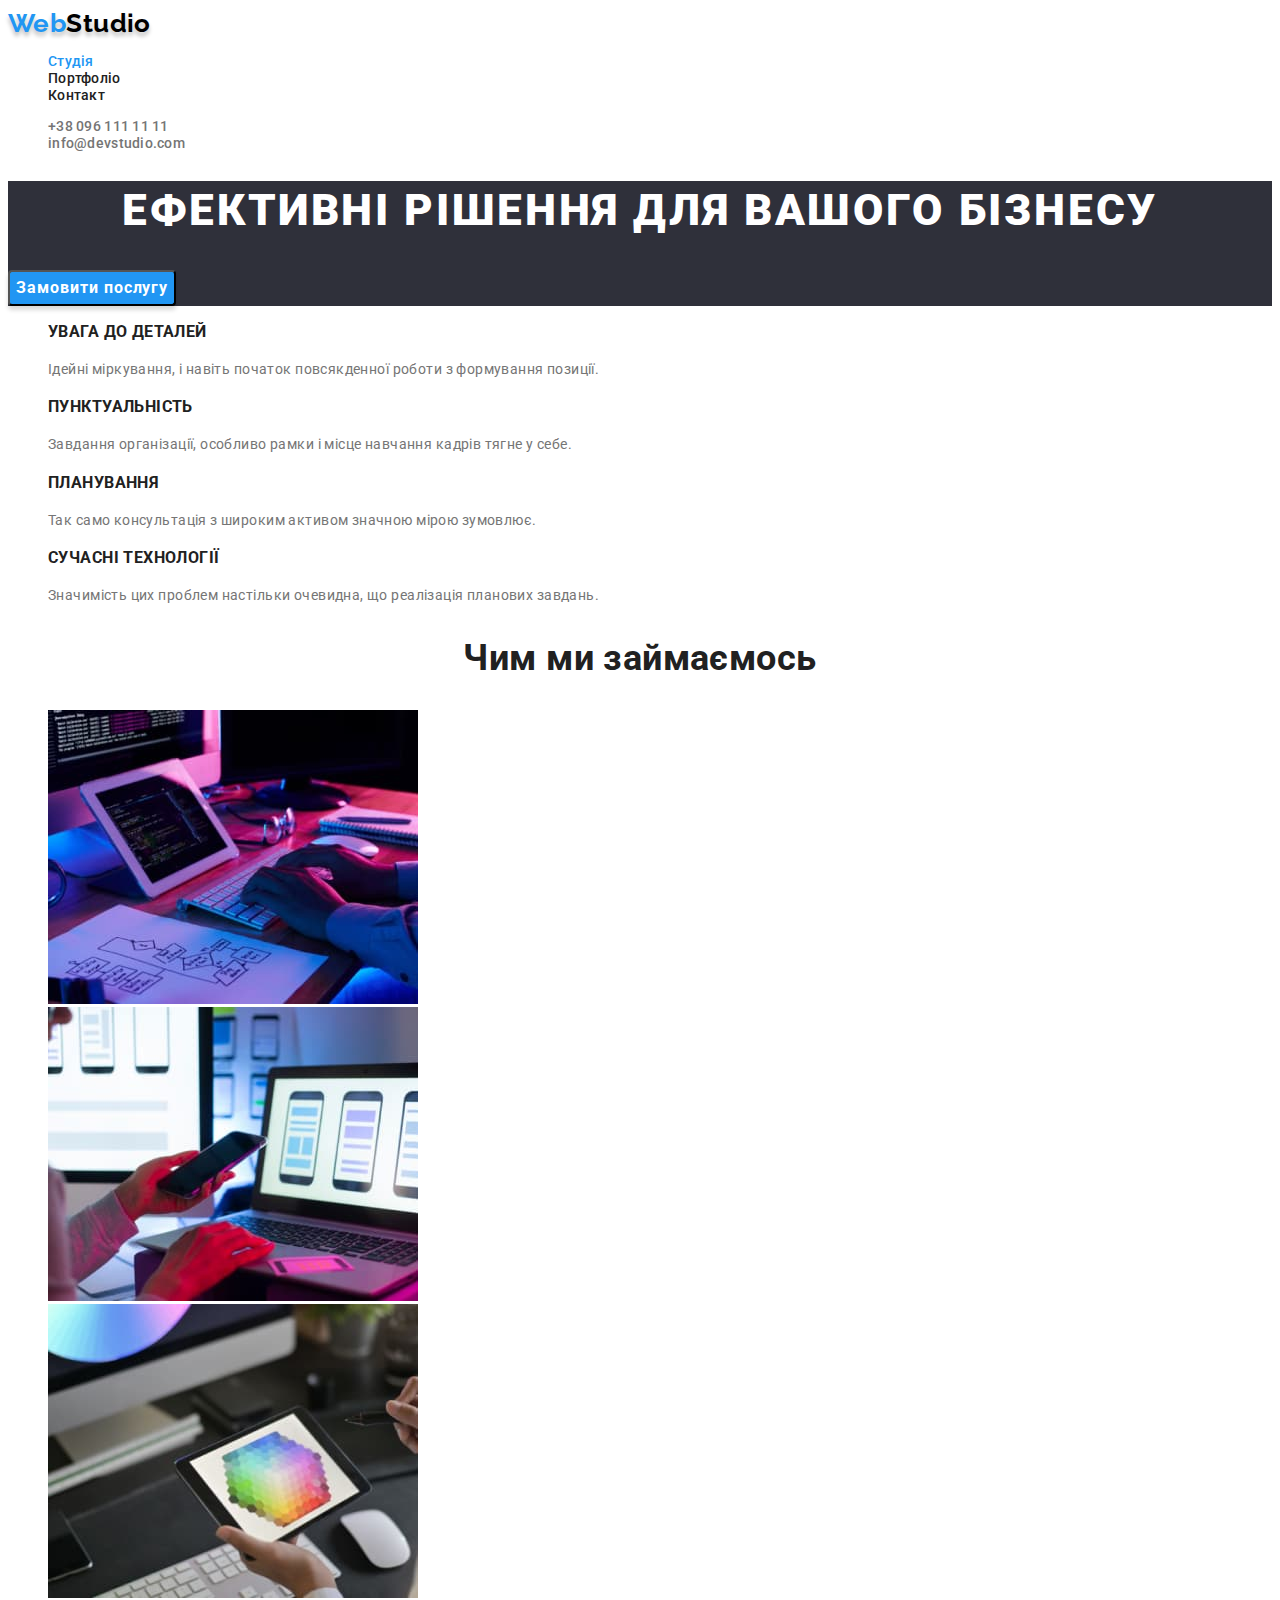
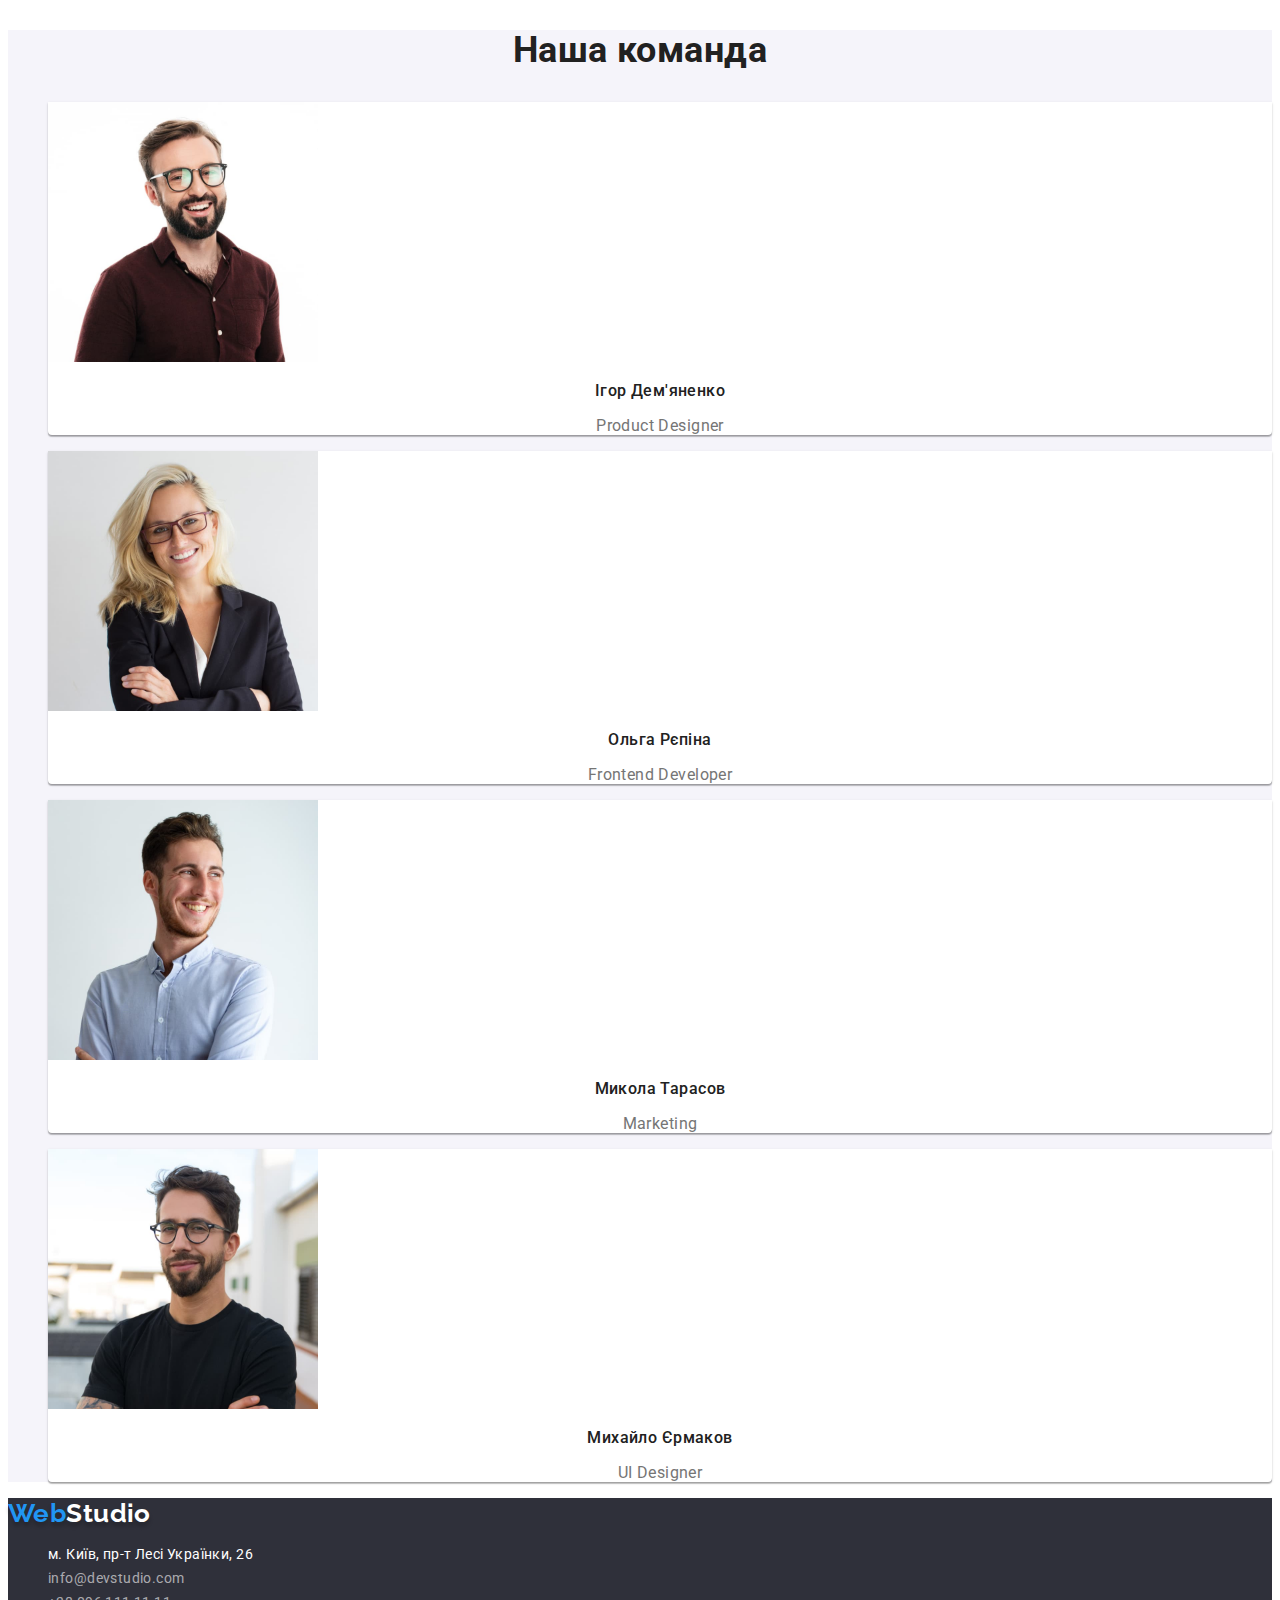
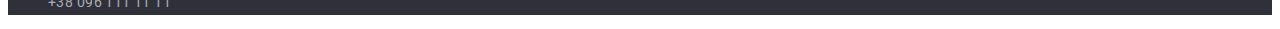
==== index.html @ 5cf69ede "1" ====
<!DOCTYPE html>
<html lang="uk">
<head>
    <meta charset="UTF-8">
    <meta http-equiv="X-UA-Compatible" content="IE=edge">
    <meta name="viewport" content="width=device-width, initial-scale=1.0">
    <title>Web Studio</title>
    <link rel="stylesheet" href="styles/styles.css">
    <link rel="preconnect" href="https://fonts.googleapis.com">
    <link rel="preconnect" href="https://fonts.gstatic.com" crossorigin>
    <link href="https://fonts.googleapis.com/css2?family=Raleway:wght@700&family=Roboto:wght@400;500;700;900&display=swap" rel="stylesheet">
</head>
<body>
    <!--ШАПКА-->
    <header class="page-header">
        <a class="logo link" href="./index.html">Web<span class="logo-black">Studio</span></a>
    <nav class="page-nav">
        <ul class="menu list ">
            <li class="menu-item"><a class="menu-link link active" href="./index.html">Студія</a></li>
            <li class="menu-item"><a class="menu-link link" href="./portfolio.html">Портфоліо</a></li>
            <li class="menu-item"><a class="menu-link link" href="#">Контакт</a></li>
        </ul>
    </nav>
    <ul class="list"> 
        <li><a class="contact-phonenumber link" href="tel:+380961111111">+38 096 111 11 11</a></li>
        <li><a class="contact-email link" href="mailto:info@devstudio.com">info@devstudio.com</a></li>
    </ul>
    </header>
    <main>
        <section class="business-solutions">
            <h1 class="business-text">Ефективні рішення для вашого бізнесу</h1>
            <button class="button-text" type= "button">Замовити послугу</button>
        </section>
        <!--ОСОБЛИВОСТІ І ПЕРЕВАГИ-->
        <section>
            <h2 class="visually-hidden">Наші особливості</h2>
                <ul class="list">
                    <li><h3 class="features-title">Увага до деталей</h3>
                    <p class=features-text> Ідейні міркування, і навіть початок повсякденної роботи з формування позиції.</p>
                    </li>
                    <li><h3 class="features-title">Пунктуальність</h3> 
                    <p class=features-text> Завдання організації, особливо рамки і місце навчання кадрів тягне у себе.</p>
                    </li>
                    <li><h3 class="features-title">Планування</h3>
                    <p class=features-text> Так само консультація з широким активом значною мірою зумовлює.</p>
                    </li>
                    <li><h3 class="features-title">Сучасні технології</h3>
                    <p class=features-text> Значимість цих проблем настільки очевидна, що реалізація планових завдань.</p>
                    </li>
                </ul>
        </section>
        <!--Опис діяльності-->
        <section>
            <h2 class="work-title">Чим ми займаємось</h2>
            <ul class="list">
                <li>
                    <img src="./images/box1.jpg" alt="Код на планшеті" width = "370" height = "294" />
                </li>
                <li>
                    <img src="./images/box2.jpg" alt="Телефон" width = "370" height = "294" />
                </li>
                <li>
                    <img src="./images/box3.jpg" alt="Колір" width = "370" height = "294" />
                </li>                
            </ul>

        </section>
        <!--Опис команди-->
        <section class="team">
            <h2 class="team-title">Наша команда</h2>
            <ul class="list">
                <li class="card-back">
                    <img src=" ./images/img-3.jpg" alt="Ігор Дем'яненко" width = "270" height = "260" />
                    <h3 class="worker-name">Ігор Дем'яненко</h3>
                    <p class="work-position">Product Designer</p>
                </li>
            </ul>
            <ul class="list">
                <li class="card-back">
                    <img src="./images/img-2.jpg" alt="Ольга Рєпіна" width = "270" height = "260" />
                    <h3 class="worker-name">Ольга Рєпіна</h3>
                    <p class="work-position">Frontend Developer</p>
                </li>
            </ul>
            <ul class="list">
                <li class="card-back">
                    <img src="./images/img-1.jpg" alt="Микола Тарасов" width = "270" height = "260" />
                    <h3 class="worker-name">Микола Тарасов</h3>
                    <p class="work-position">Marketing</p>
                </li>
            </ul>
            <ul class="list">
                <li class="card-back">
                    <img src="./images/img.jpg" alt="Михайло Єрмаков" width = "270" height = "260" />
                    <h3 class="worker-name">Михайло Єрмаков</h3>
                    <p class="work-position">UI Designer</p>
                </li>
            </ul>
        </section>
    </main>
    <!--Підвал-->
    <footer class="page-footer">
        <a class="logo link" href="./index.html">Web<span class="logo-white">Studio</span></a>
        <address>
            <ul class="list">
                <li><a class="contact-location link" href="https://goo.gl/maps/X6XHpDeNHJ7trvAJ6" target="_blank" rel="noopener noreferrer nofollow">м. Київ, пр-т Лесі Українки, 26</a></li>
                <li><a class="footer-email link" href="mailto:info@devstudio.com">info@devstudio.com</a></li>
                <li><a class="footer-phonenumber link" href="tel:+380961111111">+38 096 111 11 11</a></li>
            </ul>
        </address>
    </footer>
</body>
</html>
---- styles/styles.css ----
:root {
    --blue-text-color:#2196F3;
    --white-text-color:#fff;
    --body-title-color:#212121;
    --black-logotext-color:#000;
    --background-gray-color:#2F303A;
    --body-text-color:#757575;
    --button-hover-color:#188CE8;
    --team-background-color:#F5F4FA;
    --team-background-card-color:#fff;
}

.list {
    list-style: none;
}

.link {
    text-decoration: none;
}

body {
    font-family: 'Roboto', sans-serif;
    color: var(--body-title-color);
    background-color: var(--team-background-card-color);
    font-size: 14px;
    letter-spacing: 0.03em;
}

button {
    cursor: pointer;
    font-family: inherit;
}


/* HEADER */
.logo {
    font-family: 'Raleway';
    font-style: normal;
    font-weight: 700;
    font-size: 26px;
    line-height: 1.19;
    color: var(--blue-text-color);
    text-shadow: 0px 4px 4px rgba(0, 0, 0, 0.25);
}
.logo-black {
    color: var(--black-logotext-color);
}


.menu-link {
    font-weight: 500;
    line-height: 1.14;
    letter-spacing: 0.02em;
    color: var(--body-title-color);
}

.contact-phonenumber,
.contact-email {
    font-style: normal;
    font-weight: 500;
    line-height: 1.14;
    letter-spacing: 0.02em;
    color: var(--body-text-color);
}

.page-header .active,
.page-header  a:hover,
.page-header  a:focus,
.page-footer  a:hover,
.page-footer  a:focus {
    color: var(--blue-text-color);
}

/* BODY */

.business-solutions {
    background-color: var(--background-gray-color);
}

.business-text {
    font-weight: 900;
    font-size: 44px;
    line-height: 1.36;
    text-align: center;
    letter-spacing: 0.06em;
    text-transform: uppercase;
    color: var(--white-text-color);
}

.button-text {
    font-weight: 700;
    font-size: 16px;
    line-height: 1.875;
    display: flex;
    align-items: center;
    text-align: center;
    letter-spacing: 0.06em;
    color: var(--white-text-color);
    background-color: var(--blue-text-color);
    box-shadow: 0px 4px 4px rgba(0, 0, 0, 0.15);
    border-radius: 4px;
}

.button-text:hover {
    background-color:var(--button-hover-color);
}

.features-title {
    font-weight: 700;
    line-height: 1.14;
    text-transform: uppercase;
}
.features-text    {
    font-weight: 400;
    line-height: 1.714;
    color: var(--body-text-color);
}

.work-title,
.team-title {
    font-weight: 700;
    font-size: 36px;
    line-height: 1.16;
    text-align: center;
}

.team {
    background-color: var(--team-background-color);
}

.card-back {
    background-color: var(--team-background-card-color);
    box-shadow: 0px 1px 3px rgba(0, 0, 0, 0.12),
                0px 1px 1px rgba(0, 0, 0, 0.14),
                0px 2px 1px rgba(0, 0, 0, 0.2);
    border-radius: 0px 0px 4px 4px;
}

.worker-name {
    font-weight: 500;
    font-size: 16px;
    line-height: 1.1875;
    text-align: center;
}

.work-position {
    font-weight: 400;
    font-size: 16px;
    line-height: 1.1875;
    text-align: center;
    color: var(--body-text-color);
}

.visually-hidden {
    position: absolute;
    white-space: nowrap;
    width: 1px;
    height: 1px;
    overflow: hidden;
    border: 0;
    padding: 0;
    clip: rect(0 0 0 0);
    clip-path: inset(50%);
    margin: -1px;
  }
/* PORTFOLIO */

.port-button {
    font-weight: 500;
    font-size: 16px;
    line-height: 1.63;
    text-align: center;
    background-color: var(--team-background-color);
    color: var(--body-title-color);
    cursor: pointer;
}

.port-button:active,
.port-button:hover,
.port-button:focus {
    background: var(--blue-text-color);
    box-shadow: 0px 3px 1px rgba(0, 0, 0, 0.1),
                0px 1px 2px rgba(0, 0, 0, 0.08),
                0px 2px 2px rgba(0, 0, 0, 0.12);
    color: var(--white-text-color);
}

.portfolio-title {
    font-weight: 700;
    font-size: 18px;
    line-height: 2;
    letter-spacing: 0.06em;
}

.portfolio-position {
    font-weight: 400;
    font-size: 16px;
    line-height: 1.875;
    color: var(--body-text-color);
}

/* FOOTER */
.page-footer {
    background-color: var(--background-gray-color);
}

.logo-white {
    color: var(--white-text-color);
}

.contact-location {
    font-style: normal;
    font-weight: 400;
    line-height: 1.714;
    color: var(--white-text-color);
}

.footer-email,
.footer-phonenumber {
    font-style: normal;
    font-weight: 400;
    line-height: 1.714;
    color: rgba(255, 255, 255, 0.6);
}
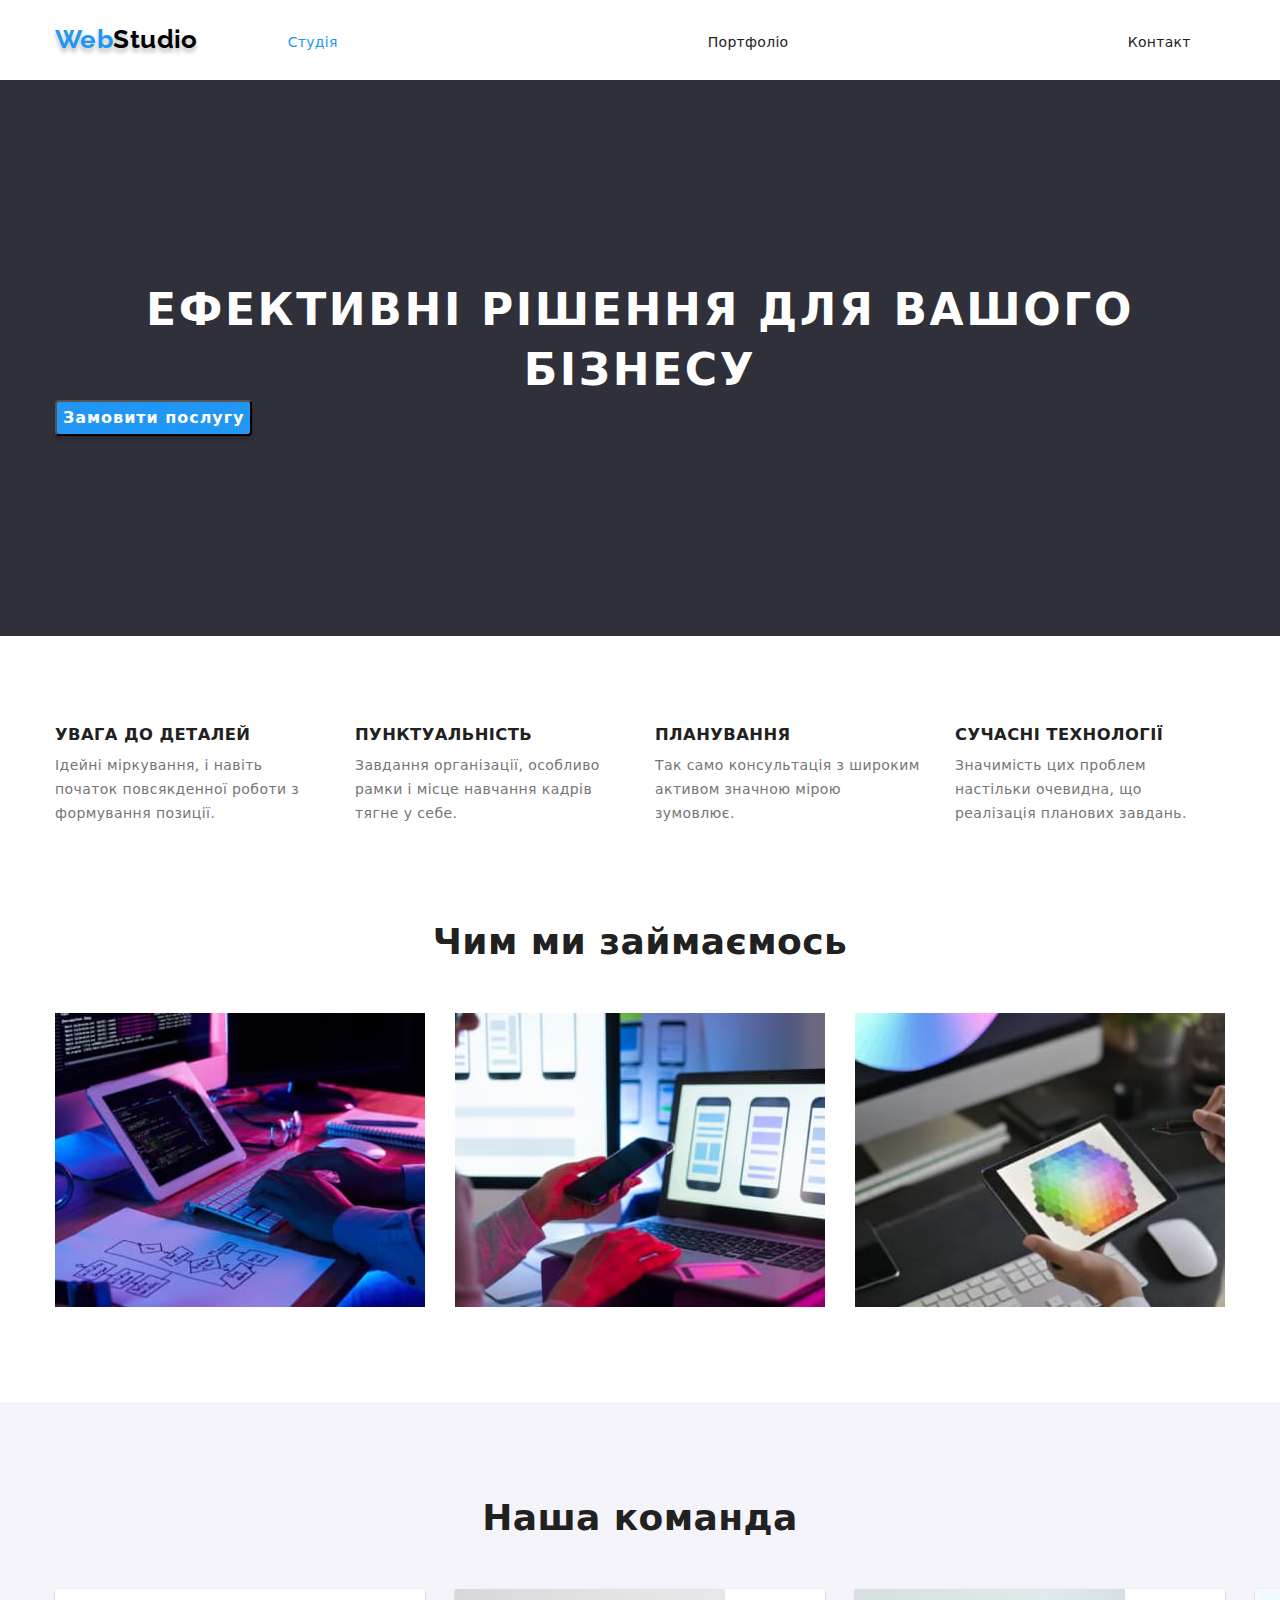
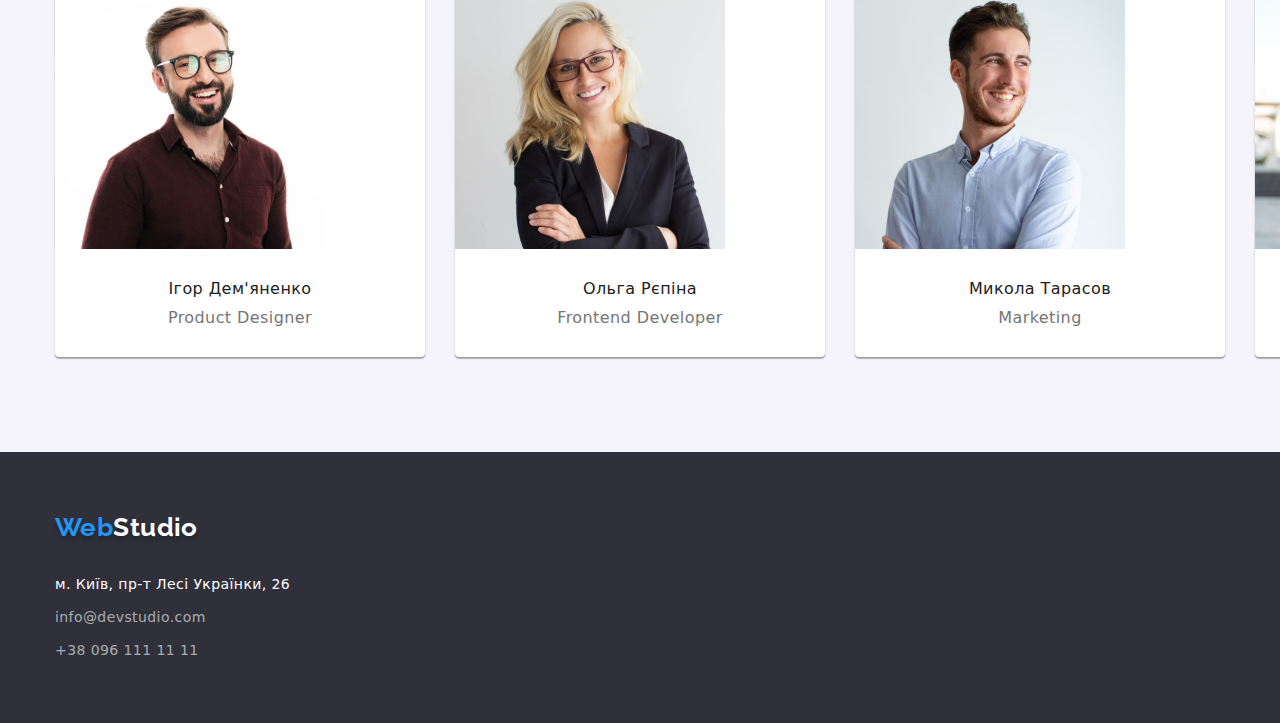
==== commit 6f514b76: "DZ3" ====
--- a/index.html
+++ b/index.html
@@ -9,32 +9,42 @@
     <link rel="preconnect" href="https://fonts.googleapis.com">
     <link rel="preconnect" href="https://fonts.gstatic.com" crossorigin>
     <link href="https://fonts.googleapis.com/css2?family=Raleway:wght@700&family=Roboto:wght@400;500;700;900&display=swap" rel="stylesheet">
+    <link rel="stylesheet" href="https://cdn.jsdelivr.net/npm/modern-normalize@1.1.0/modern-normalize.min.css">
 </head>
 <body>
     <!--ШАПКА-->
     <header class="page-header">
-        <a class="logo link" href="./index.html">Web<span class="logo-black">Studio</span></a>
-    <nav class="page-nav">
-        <ul class="menu list ">
-            <li class="menu-item"><a class="menu-link link active" href="./index.html">Студія</a></li>
-            <li class="menu-item"><a class="menu-link link" href="./portfolio.html">Портфоліо</a></li>
-            <li class="menu-item"><a class="menu-link link" href="#">Контакт</a></li>
-        </ul>
-    </nav>
-    <ul class="list"> 
-        <li><a class="contact-phonenumber link" href="tel:+380961111111">+38 096 111 11 11</a></li>
-        <li><a class="contact-email link" href="mailto:info@devstudio.com">info@devstudio.com</a></li>
-    </ul>
+        <div class="container header-container">
+            <div class="test-div">
+                <a class="logo link" href="./index.html">Web<span class="logo-black">Studio</span></a>
+                <div class="page-nav">
+                    <nav>
+                        <ul class="menu-nav list">
+                            <li class="menu-item"><a class="menu-link link active" href="./index.html">Студія</a></li>
+                            <li class="menu-item"><a class="menu-link link" href="./portfolio.html">Портфоліо</a></li>
+                            <li class="menu-item"><a class="menu-link link" href="#">Контакт</a></li>
+                        </ul>
+                    </nav>
+                </div>
+            </div>
+            <ul class="list contact-nav"> 
+                    <li><a class="contact-email link" href="mailto:info@devstudio.com">info@devstudio.com</a></li>
+                    <li><a class="contact-phonenumber link" href="tel:+380961111111">+38 096 111 11 11</a></li>
+            </ul>
+        </div>
     </header>
     <main>
         <section class="business-solutions">
-            <h1 class="business-text">Ефективні рішення для вашого бізнесу</h1>
-            <button class="button-text" type= "button">Замовити послугу</button>
+            <div class="container">
+                <h1 class="business-text">Ефективні рішення для вашого бізнесу</h1>
+                <button class="button-text" type= "button">Замовити послугу</button>
+            </div>
         </section>
         <!--ОСОБЛИВОСТІ І ПЕРЕВАГИ-->
         <section>
+            <div class="container">
             <h2 class="visually-hidden">Наші особливості</h2>
-                <ul class="list">
+                <ul class="list features-pos ">
                     <li><h3 class="features-title">Увага до деталей</h3>
                     <p class=features-text> Ідейні міркування, і навіть початок повсякденної роботи з формування позиції.</p>
                     </li>
@@ -48,66 +58,74 @@
                     <p class=features-text> Значимість цих проблем настільки очевидна, що реалізація планових завдань.</p>
                     </li>
                 </ul>
+            </div>
         </section>
         <!--Опис діяльності-->
         <section>
-            <h2 class="work-title">Чим ми займаємось</h2>
-            <ul class="list">
-                <li>
-                    <img src="./images/box1.jpg" alt="Код на планшеті" width = "370" height = "294" />
-                </li>
-                <li>
-                    <img src="./images/box2.jpg" alt="Телефон" width = "370" height = "294" />
-                </li>
-                <li>
-                    <img src="./images/box3.jpg" alt="Колір" width = "370" height = "294" />
-                </li>                
-            </ul>
-
+            <div class="container">
+                <h2 class="work-title">Чим ми займаємось</h2>
+                <ul class="list product-img">
+                    <li>
+                        <img src="./images/box1.jpg" alt="Код на планшеті" width = "370" height = "294" />
+                    </li>
+                    <li>
+                        <img src="./images/box2.jpg" alt="Телефон" width = "370" height = "294" />
+                    </li>
+                    <li>
+                        <img src="./images/box3.jpg" alt="Колір" width = "370" height = "294" />
+                    </li>                
+                </ul>
+            </div>
         </section>
         <!--Опис команди-->
         <section class="team">
-            <h2 class="team-title">Наша команда</h2>
-            <ul class="list">
-                <li class="card-back">
-                    <img src=" ./images/img-3.jpg" alt="Ігор Дем'яненко" width = "270" height = "260" />
-                    <h3 class="worker-name">Ігор Дем'яненко</h3>
-                    <p class="work-position">Product Designer</p>
-                </li>
-            </ul>
-            <ul class="list">
-                <li class="card-back">
-                    <img src="./images/img-2.jpg" alt="Ольга Рєпіна" width = "270" height = "260" />
-                    <h3 class="worker-name">Ольга Рєпіна</h3>
-                    <p class="work-position">Frontend Developer</p>
-                </li>
-            </ul>
-            <ul class="list">
-                <li class="card-back">
-                    <img src="./images/img-1.jpg" alt="Микола Тарасов" width = "270" height = "260" />
-                    <h3 class="worker-name">Микола Тарасов</h3>
-                    <p class="work-position">Marketing</p>
-                </li>
-            </ul>
-            <ul class="list">
-                <li class="card-back">
-                    <img src="./images/img.jpg" alt="Михайло Єрмаков" width = "270" height = "260" />
-                    <h3 class="worker-name">Михайло Єрмаков</h3>
-                    <p class="work-position">UI Designer</p>
-                </li>
-            </ul>
+            <div class="container ">
+                <h2 class="team-title">Наша команда</h2>
+                    <div class="team-style">
+                    <ul class="list">
+                        <li class="card-back">
+                            <img src=" ./images/img-3.jpg" alt="Ігор Дем'яненко" width = "270" height = "260" />
+                            <h3 class="worker-name">Ігор Дем'яненко</h3>
+                            <p class="work-position">Product Designer</p>
+                        </li>
+                    </ul>
+                    <ul class="list">
+                        <li class="card-back">
+                            <img src="./images/img-2.jpg" alt="Ольга Рєпіна" width = "270" height = "260" />
+                            <h3 class="worker-name">Ольга Рєпіна</h3>
+                            <p class="work-position">Frontend Developer</p>
+                        </li>
+                    </ul>
+                    <ul class="list">
+                        <li class="card-back">
+                            <img src="./images/img-1.jpg" alt="Микола Тарасов" width = "270" height = "260" />
+                            <h3 class="worker-name">Микола Тарасов</h3>
+                            <p class="work-position">Marketing</p>
+                        </li>
+                    </ul>
+                    <ul class="list">
+                        <li class="card-back">
+                            <img src="./images/img.jpg" alt="Михайло Єрмаков" width = "270" height = "260" />
+                            <h3 class="worker-name">Михайло Єрмаков</h3>
+                            <p class="work-position">UI Designer</p>
+                        </li>
+                    </ul>
+                    </div>
+            </div>
         </section>
     </main>
     <!--Підвал-->
     <footer class="page-footer">
-        <a class="logo link" href="./index.html">Web<span class="logo-white">Studio</span></a>
-        <address>
-            <ul class="list">
-                <li><a class="contact-location link" href="https://goo.gl/maps/X6XHpDeNHJ7trvAJ6" target="_blank" rel="noopener noreferrer nofollow">м. Київ, пр-т Лесі Українки, 26</a></li>
-                <li><a class="footer-email link" href="mailto:info@devstudio.com">info@devstudio.com</a></li>
-                <li><a class="footer-phonenumber link" href="tel:+380961111111">+38 096 111 11 11</a></li>
-            </ul>
-        </address>
+        <div class="container footer-style">
+            <a class="logo link" href="./index.html">Web<span class="logo-white">Studio</span></a>
+            <address>
+                <ul class="list contact-footer-style">
+                    <li class="footer-li-style"><a class="contact-location link " href="https://goo.gl/maps/X6XHpDeNHJ7trvAJ6" target="_blank" rel="noopener noreferrer nofollow">м. Київ, пр-т Лесі Українки, 26</a></li>
+                    <li class="footer-li-style"><a class="footer-email link" href="mailto:info@devstudio.com">info@devstudio.com</a></li>
+                    <li><a class="footer-phonenumber link" href="tel:+380961111111">+38 096 111 11 11</a></li>
+                </ul>
+            </address>
+        </div>
     </footer>
 </body>
 </html>
--- a/styles/styles.css
+++ b/styles/styles.css
@@ -8,6 +8,24 @@
     --button-hover-color:#188CE8;
     --team-background-color:#F5F4FA;
     --team-background-card-color:#fff;
+    --card-border-color:#eeeeee;
+    --primary-font: 'Roboto', sans-serif;
+}
+
+h1,
+h2,
+h3,
+h4,
+p {
+    margin-top: 0;
+    margin-bottom: 0;
+}
+
+ul,
+ol {
+    margin-top: 0;
+    margin-bottom: 0;
+    padding-left: 0;
 }
 
 .list {
@@ -18,20 +36,31 @@
     text-decoration: none;
 }
 
+img {
+    display: block;
+    max-width: 100%;
+    height: auto;
+}
+
+button {
+    cursor: pointer;
+}
+
 body {
-    font-family: 'Roboto', sans-serif;
+    font-family: var(--primary-font);
     color: var(--body-title-color);
     background-color: var(--team-background-card-color);
     font-size: 14px;
     letter-spacing: 0.03em;
 }
 
-button {
-    cursor: pointer;
-    font-family: inherit;
-}
-
-
+.container {
+    width: 1200px   ;
+    margin-left: auto;
+    margin-right: auto;
+    padding-left: 15px;
+    padding-right: 15px;
+}
 /* HEADER */
 .logo {
     font-family: 'Raleway';
@@ -41,11 +70,11 @@
     line-height: 1.19;
     color: var(--blue-text-color);
     text-shadow: 0px 4px 4px rgba(0, 0, 0, 0.25);
+    margin-right: 90px;
 }
 .logo-black {
     color: var(--black-logotext-color);
 }
-
 
 .menu-link {
     font-weight: 500;
@@ -71,10 +100,37 @@
     color: var(--blue-text-color);
 }
 
+.page-header {
+    padding-top: 24px;
+    padding-bottom: 25px;
+}
+.header-container {
+    display: flex;
+    justify-content: space-between;
+    align-items: center;
+}
+
+.menu-nav {
+    display: flex;
+    column-gap: 50px;
+    padding-top: 10px;
+}
+
+.contact-nav {
+    display: flex;
+    column-gap: 50px;
+}
+
+.test-div {
+    display: flex;
+}
+
 /* BODY */
 
 .business-solutions {
     background-color: var(--background-gray-color);
+    padding-top: 200px;
+    padding-bottom: 200px;
 }
 
 .business-text {
@@ -109,6 +165,7 @@
     font-weight: 700;
     line-height: 1.14;
     text-transform: uppercase;
+    padding-bottom: 10px;
 }
 .features-text    {
     font-weight: 400;
@@ -116,16 +173,36 @@
     color: var(--body-text-color);
 }
 
+.features-pos {
+    display: flex;
+    gap: 30px;
+    padding-top: 90px;
+    padding-bottom: 95px;
+}
+
 .work-title,
 .team-title {
     font-weight: 700;
     font-size: 36px;
     line-height: 1.16;
     text-align: center;
-}
-
+    padding-bottom: 50px;
+}
+
+.product-img {
+    display: flex;
+    gap: 30px;
+    padding-bottom: 95px;
+}
 .team {
     background-color: var(--team-background-color);
+    padding-top: 95px;
+}
+
+.team-style {
+    display: flex;
+    gap: 30px;
+    padding-bottom: 95px;
 }
 
 .card-back {
@@ -141,6 +218,8 @@
     font-size: 16px;
     line-height: 1.1875;
     text-align: center;
+    padding-top: 30px;
+    padding-bottom: 10px;
 }
 
 .work-position {
@@ -149,6 +228,7 @@
     line-height: 1.1875;
     text-align: center;
     color: var(--body-text-color);
+    padding-bottom: 30px;
 }
 
 .visually-hidden {
@@ -173,6 +253,9 @@
     background-color: var(--team-background-color);
     color: var(--body-title-color);
     cursor: pointer;
+    border-radius: 4px;
+    border: none;
+    padding: 6px 22px;
 }
 
 .port-button:active,
@@ -197,6 +280,33 @@
     font-size: 16px;
     line-height: 1.875;
     color: var(--body-text-color);
+
+}
+
+.portfolio-button-styles {
+    display: flex;
+    gap: 10px;
+    padding-top: 95px;
+    padding-bottom: 50px;
+    justify-content: center;
+}
+
+li {
+    width: 370px;
+}
+
+.portfolio-image {
+    display: flex;
+    gap: 30px;
+    flex-wrap: wrap;
+    padding-bottom: 95px;
+}
+
+.portfolio-content-style {
+    max-width: 100%;
+    padding: 20px 24px;
+    border: 1px solid var(--card-border-color);
+    border-top: none;
 }
 
 /* FOOTER */
@@ -221,5 +331,17 @@
     font-weight: 400;
     line-height: 1.714;
     color: rgba(255, 255, 255, 0.6);
-}
-    +
+}
+
+.footer-style {
+    padding-top: 60px;
+    padding-bottom: 60px;
+}
+
+.contact-footer-style {
+    padding-top: 30px;
+}
+.footer-li-style {
+    padding-bottom: 9px;
+}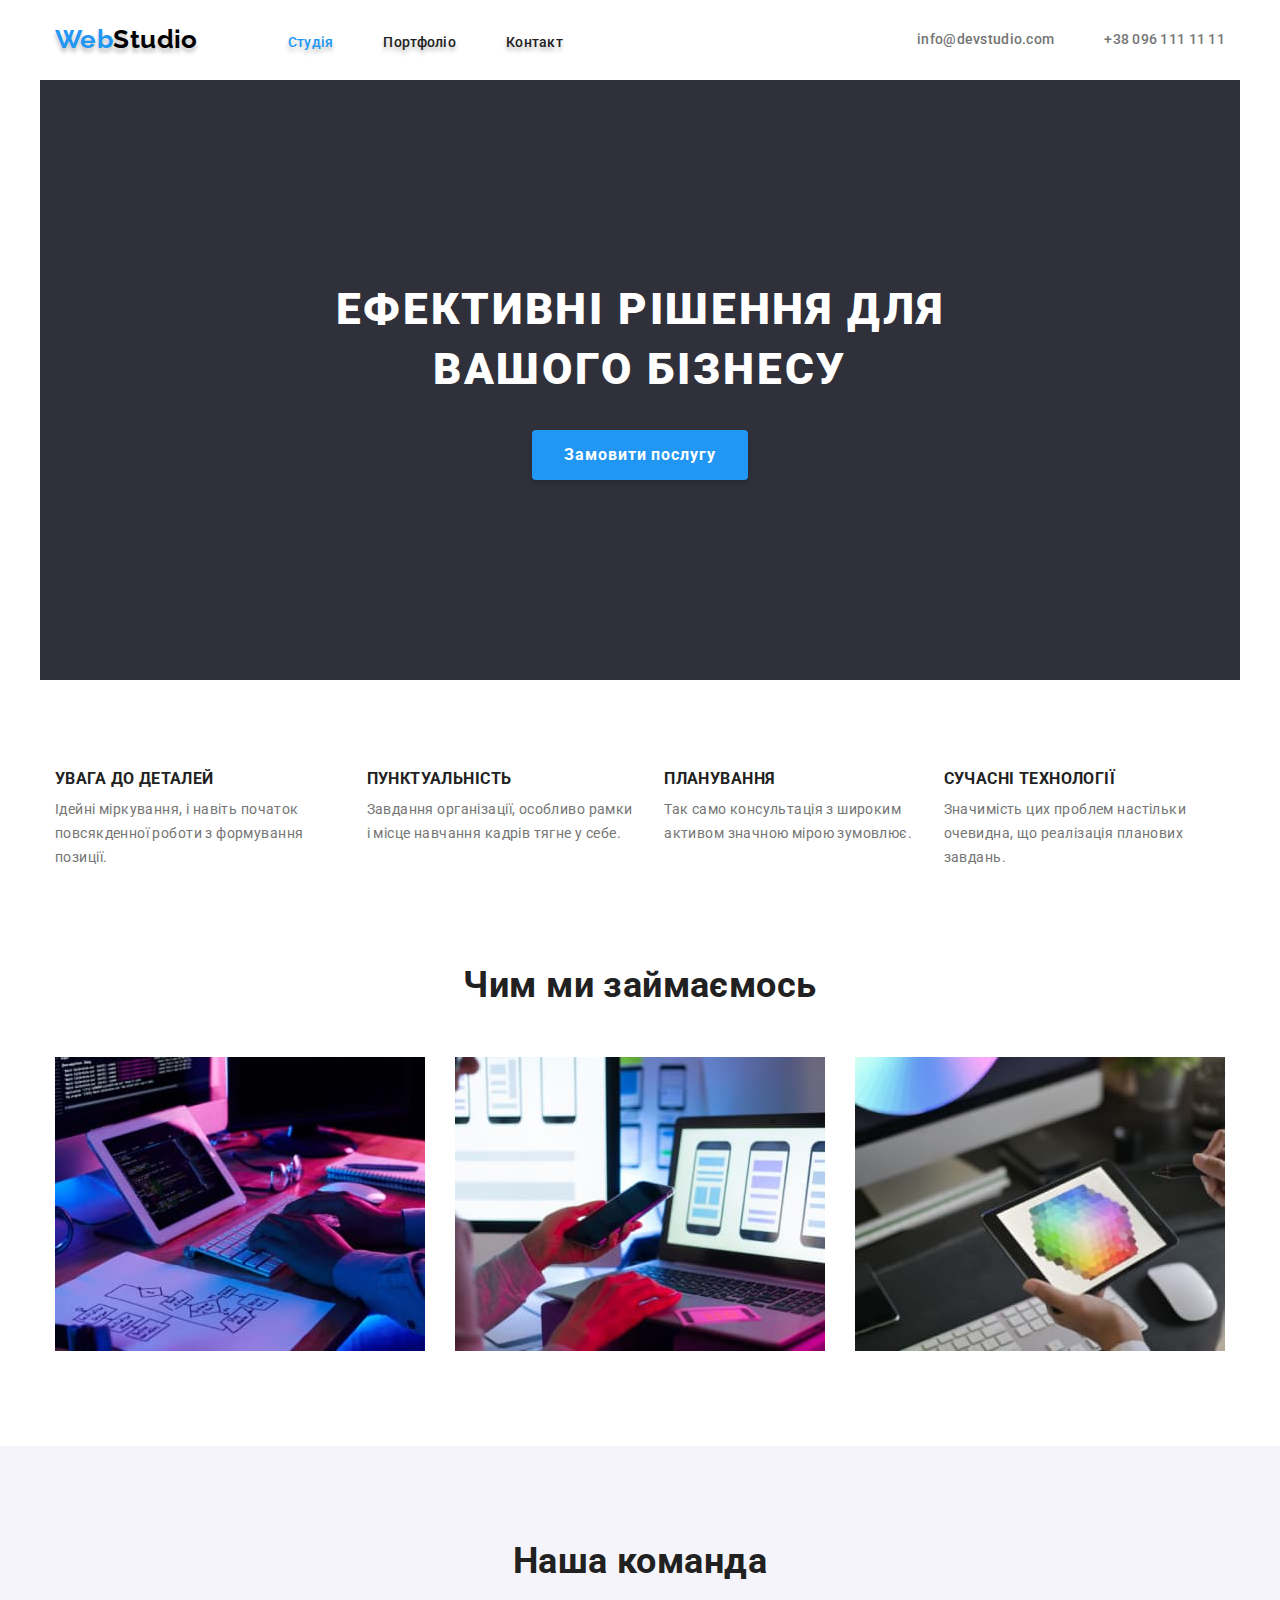
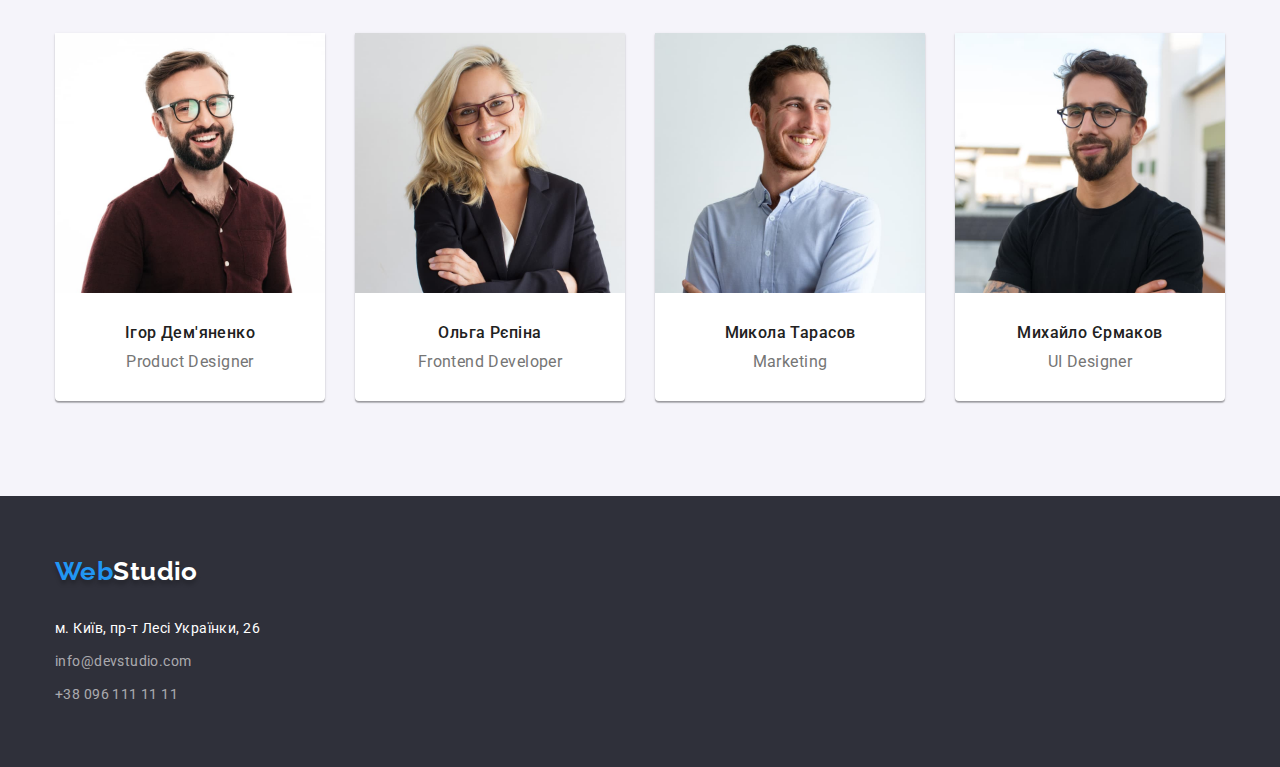
==== commit fe82d91b: "Сейв перед дорогою" ====
--- a/index.html
+++ b/index.html
@@ -5,11 +5,11 @@
     <meta http-equiv="X-UA-Compatible" content="IE=edge">
     <meta name="viewport" content="width=device-width, initial-scale=1.0">
     <title>Web Studio</title>
-    <link rel="stylesheet" href="styles/styles.css">
     <link rel="preconnect" href="https://fonts.googleapis.com">
     <link rel="preconnect" href="https://fonts.gstatic.com" crossorigin>
     <link href="https://fonts.googleapis.com/css2?family=Raleway:wght@700&family=Roboto:wght@400;500;700;900&display=swap" rel="stylesheet">
     <link rel="stylesheet" href="https://cdn.jsdelivr.net/npm/modern-normalize@1.1.0/modern-normalize.min.css">
+    <link rel="stylesheet" href="styles/styles.css">
 </head>
 <body>
     <!--ШАПКА-->
@@ -34,8 +34,8 @@
         </div>
     </header>
     <main>
-        <section class="business-solutions">
-            <div class="container">
+        <section>
+            <div class="container business-solutions">
                 <h1 class="business-text">Ефективні рішення для вашого бізнесу</h1>
                 <button class="button-text" type= "button">Замовити послугу</button>
             </div>
--- a/styles/styles.css
+++ b/styles/styles.css
@@ -12,6 +12,14 @@
     --primary-font: 'Roboto', sans-serif;
 }
 
+body {
+    font-family: 'Roboto', sans-serif ;
+    color: var(--body-title-color);
+    background-color: var(--team-background-card-color);
+    font-size: 14px;
+    letter-spacing: 0.03em;
+}
+
 h1,
 h2,
 h3,
@@ -46,13 +54,7 @@
     cursor: pointer;
 }
 
-body {
-    font-family: var(--primary-font);
-    color: var(--body-title-color);
-    background-color: var(--team-background-card-color);
-    font-size: 14px;
-    letter-spacing: 0.03em;
-}
+
 
 .container {
     width: 1200px   ;
@@ -81,6 +83,7 @@
     line-height: 1.14;
     letter-spacing: 0.02em;
     color: var(--body-title-color);
+    text-shadow: 0px 4px 4px rgba(0, 0, 0, 0.25);
 }
 
 .contact-phonenumber,
@@ -131,6 +134,7 @@
     background-color: var(--background-gray-color);
     padding-top: 200px;
     padding-bottom: 200px;
+    text-align: center;
 }
 
 .business-text {
@@ -141,20 +145,28 @@
     letter-spacing: 0.06em;
     text-transform: uppercase;
     color: var(--white-text-color);
+    width: 696px;
+    margin-bottom: 30px;
+    margin-left: auto;
+    margin-right: auto;
 }
 
 .button-text {
     font-weight: 700;
     font-size: 16px;
     line-height: 1.875;
-    display: flex;
+    display: block;
     align-items: center;
     text-align: center;
+    margin-right: auto;
+    margin-left: auto;
+    padding: 10px 32px;
     letter-spacing: 0.06em;
     color: var(--white-text-color);
     background-color: var(--blue-text-color);
     box-shadow: 0px 4px 4px rgba(0, 0, 0, 0.15);
     border-radius: 4px;
+    border:0px;
 }
 
 .button-text:hover {
@@ -291,7 +303,7 @@
     justify-content: center;
 }
 
-li {
+.portfolio-li {
     width: 370px;
 }
 
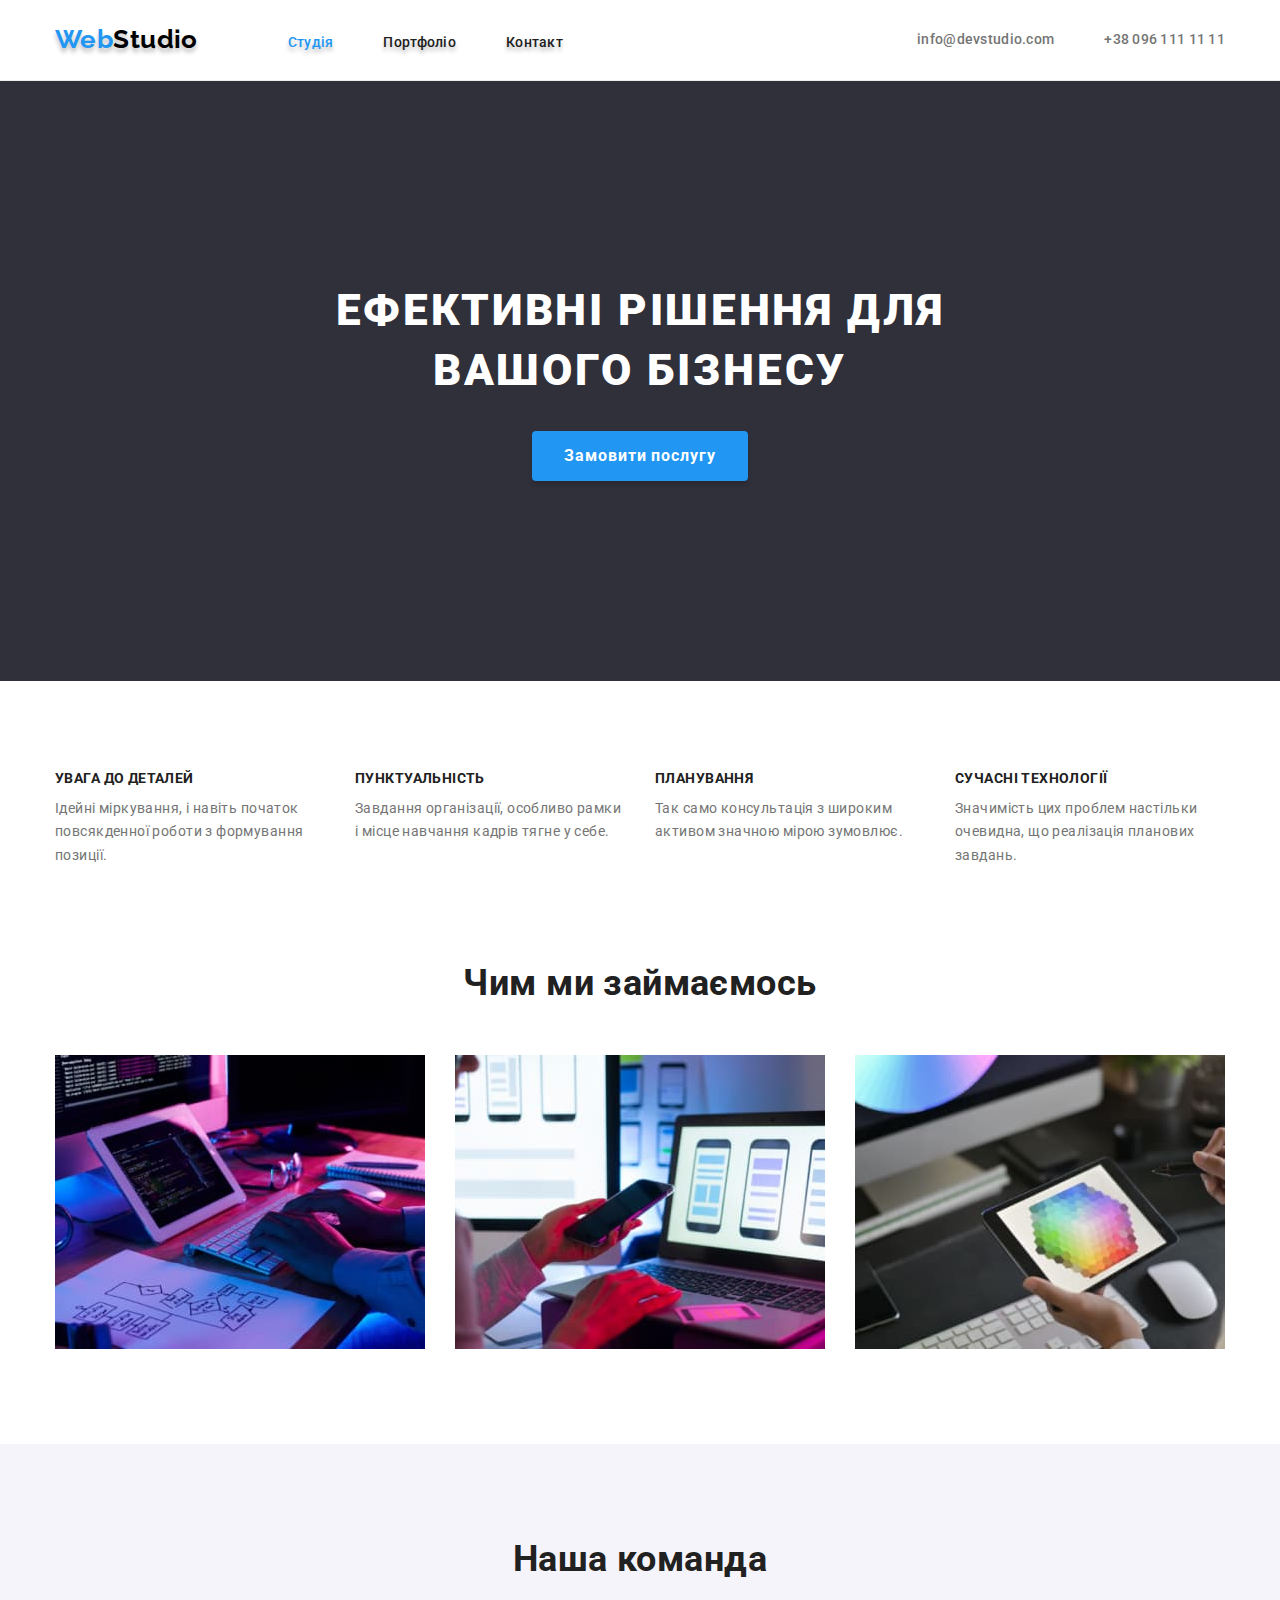
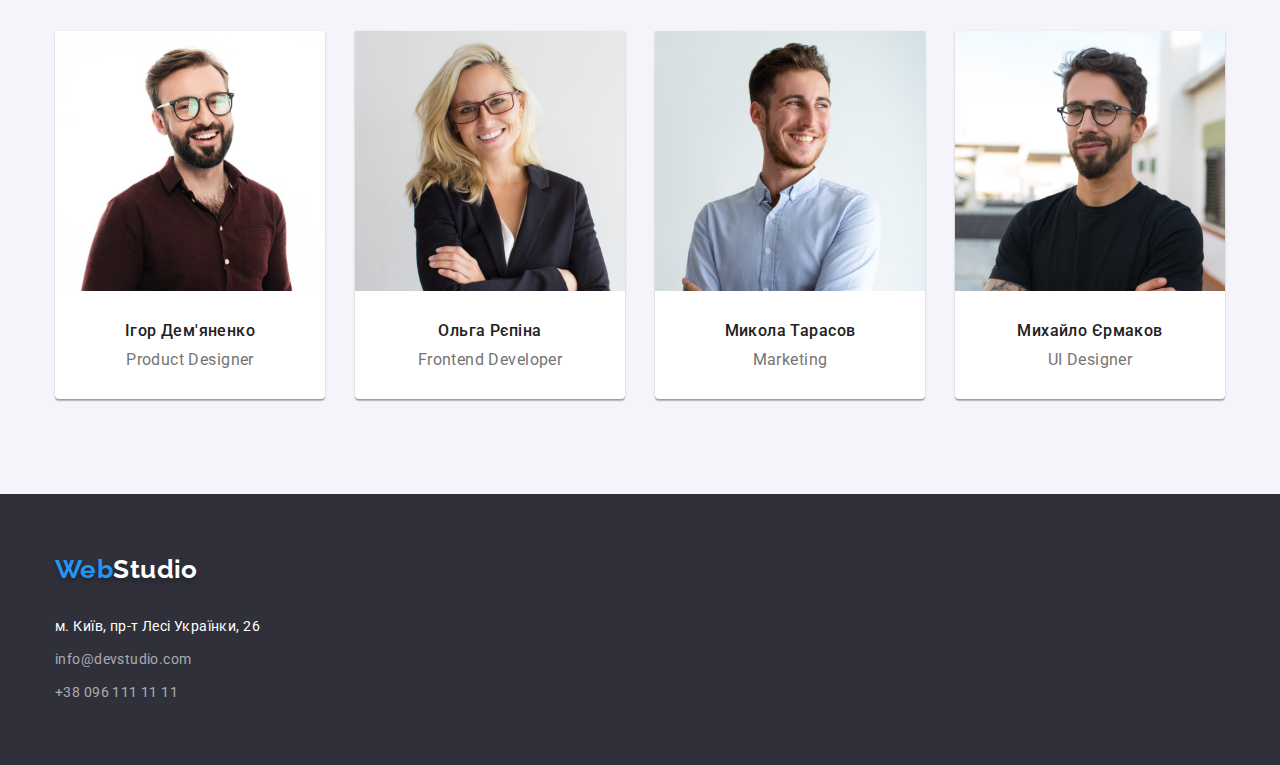
==== commit c1b0a77d: "Точно здача фінал" ====
--- a/index.html
+++ b/index.html
@@ -34,8 +34,8 @@
         </div>
     </header>
     <main>
-        <section>
-            <div class="container business-solutions">
+        <section class="business-solutions">
+            <div class="container ">
                 <h1 class="business-text">Ефективні рішення для вашого бізнесу</h1>
                 <button class="button-text" type= "button">Замовити послугу</button>
             </div>
@@ -45,16 +45,16 @@
             <div class="container">
             <h2 class="visually-hidden">Наші особливості</h2>
                 <ul class="list features-pos ">
-                    <li><h3 class="features-title">Увага до деталей</h3>
+                    <li class="features-item"><h3 class="features-title">Увага до деталей</h3>
                     <p class=features-text> Ідейні міркування, і навіть початок повсякденної роботи з формування позиції.</p>
                     </li>
-                    <li><h3 class="features-title">Пунктуальність</h3> 
+                    <li class="features-item"><h3 class="features-title">Пунктуальність</h3> 
                     <p class=features-text> Завдання організації, особливо рамки і місце навчання кадрів тягне у себе.</p>
                     </li>
-                    <li><h3 class="features-title">Планування</h3>
+                    <li class="features-item"><h3 class="features-title">Планування</h3>
                     <p class=features-text> Так само консультація з широким активом значною мірою зумовлює.</p>
                     </li>
-                    <li><h3 class="features-title">Сучасні технології</h3>
+                    <li class="features-item"><h3 class="features-title">Сучасні технології</h3>
                     <p class=features-text> Значимість цих проблем настільки очевидна, що реалізація планових завдань.</p>
                     </li>
                 </ul>
--- a/styles/styles.css
+++ b/styles/styles.css
@@ -10,6 +10,7 @@
     --team-background-card-color:#fff;
     --card-border-color:#eeeeee;
     --primary-font: 'Roboto', sans-serif;
+    --header-line: #ececec;
 }
 
 body {
@@ -63,6 +64,11 @@
     padding-left: 15px;
     padding-right: 15px;
 }
+
+.page-header {
+    border-bottom: 1px solid var(--header-line);
+}
+
 /* HEADER */
 .logo {
     font-family: 'Raleway';
@@ -177,12 +183,16 @@
     font-weight: 700;
     line-height: 1.14;
     text-transform: uppercase;
-    padding-bottom: 10px;
+    margin-bottom: 10px;
+    font-size: 14px;
+    letter-spacing: 0.03em;
 }
 .features-text    {
     font-weight: 400;
-    line-height: 1.714;
+    line-height: 1.71;
     color: var(--body-text-color);
+    font-size: 14px;
+    letter-spacing: 0.03em;
 }
 
 .features-pos {
@@ -192,13 +202,17 @@
     padding-bottom: 95px;
 }
 
+.features-item {
+    flex-basis: calc((100% - 90px) / 4);
+}
+
 .work-title,
 .team-title {
     font-weight: 700;
     font-size: 36px;
     line-height: 1.16;
     text-align: center;
-    padding-bottom: 50px;
+    margin-bottom: 50px;
 }
 
 .product-img {
@@ -267,7 +281,7 @@
     cursor: pointer;
     border-radius: 4px;
     border: none;
-    padding: 6px 22px;
+    padding: 6px 25px;
 }
 
 .port-button:active,
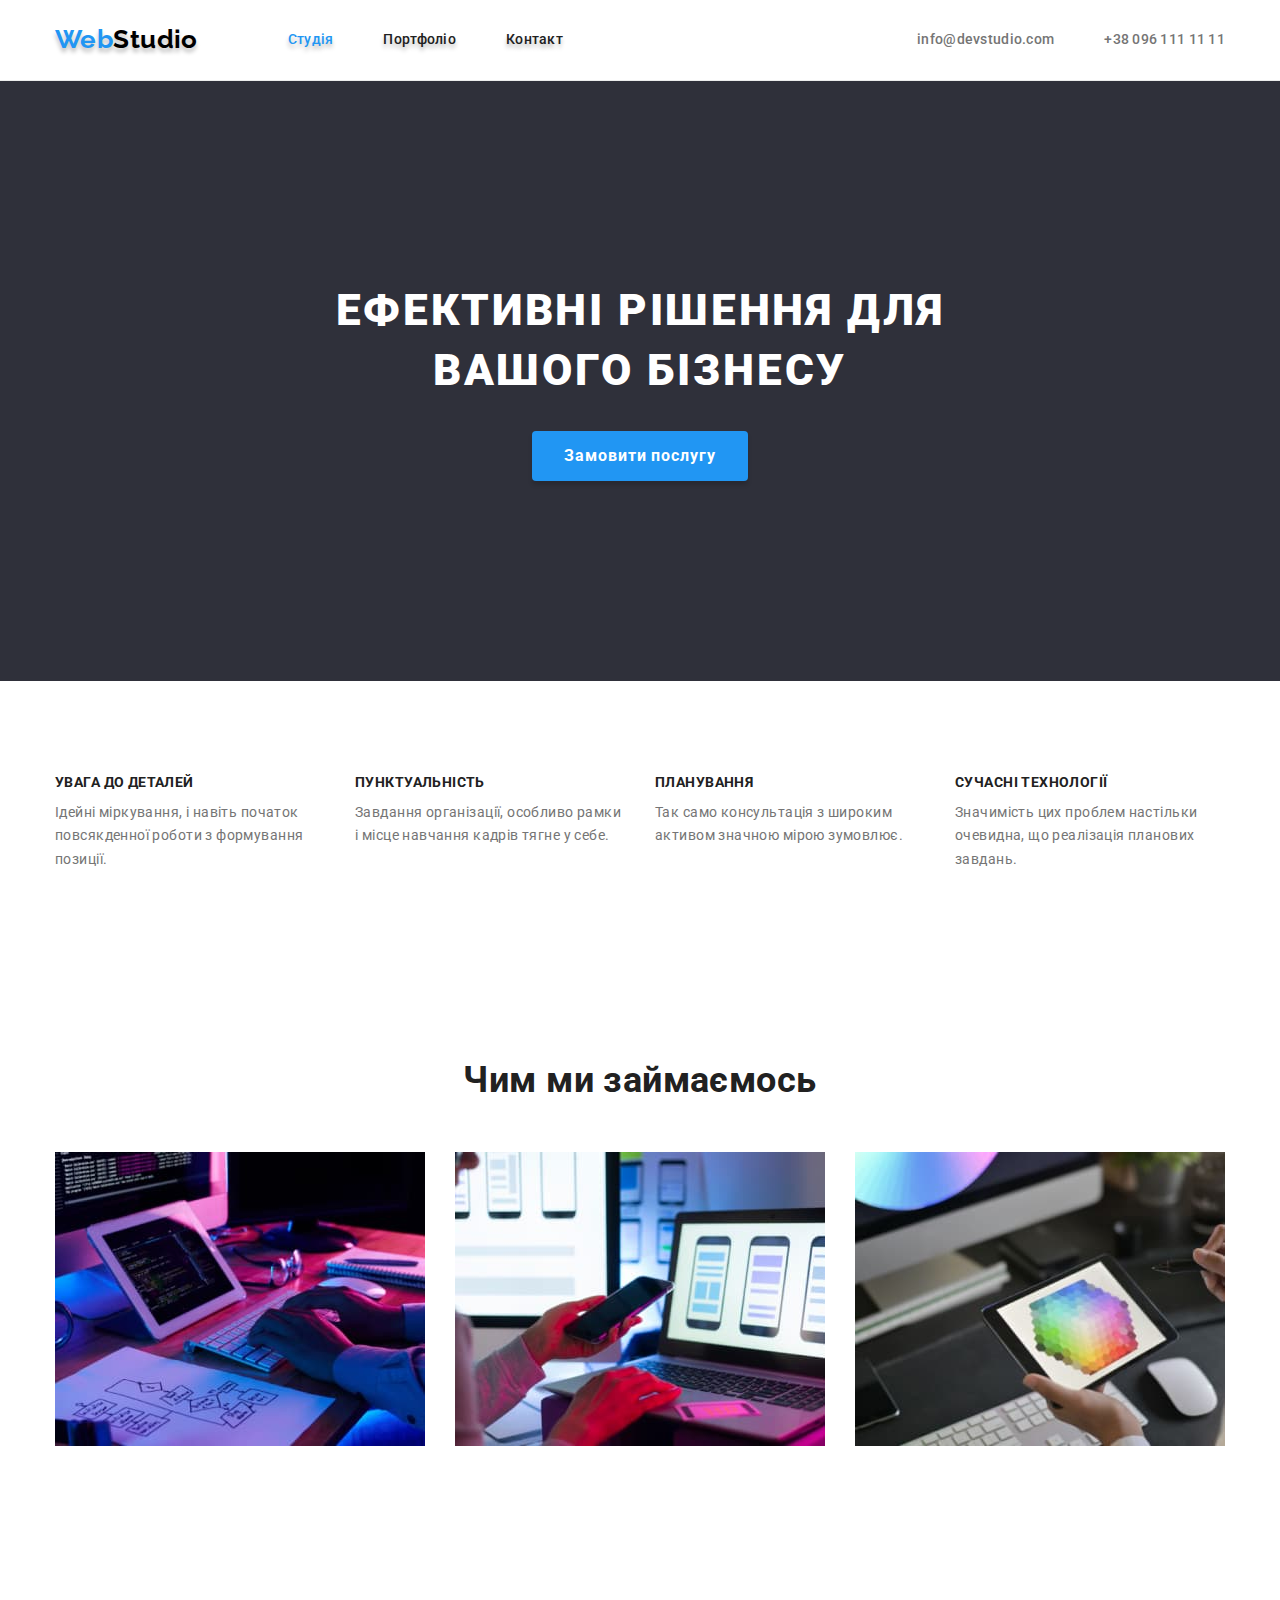
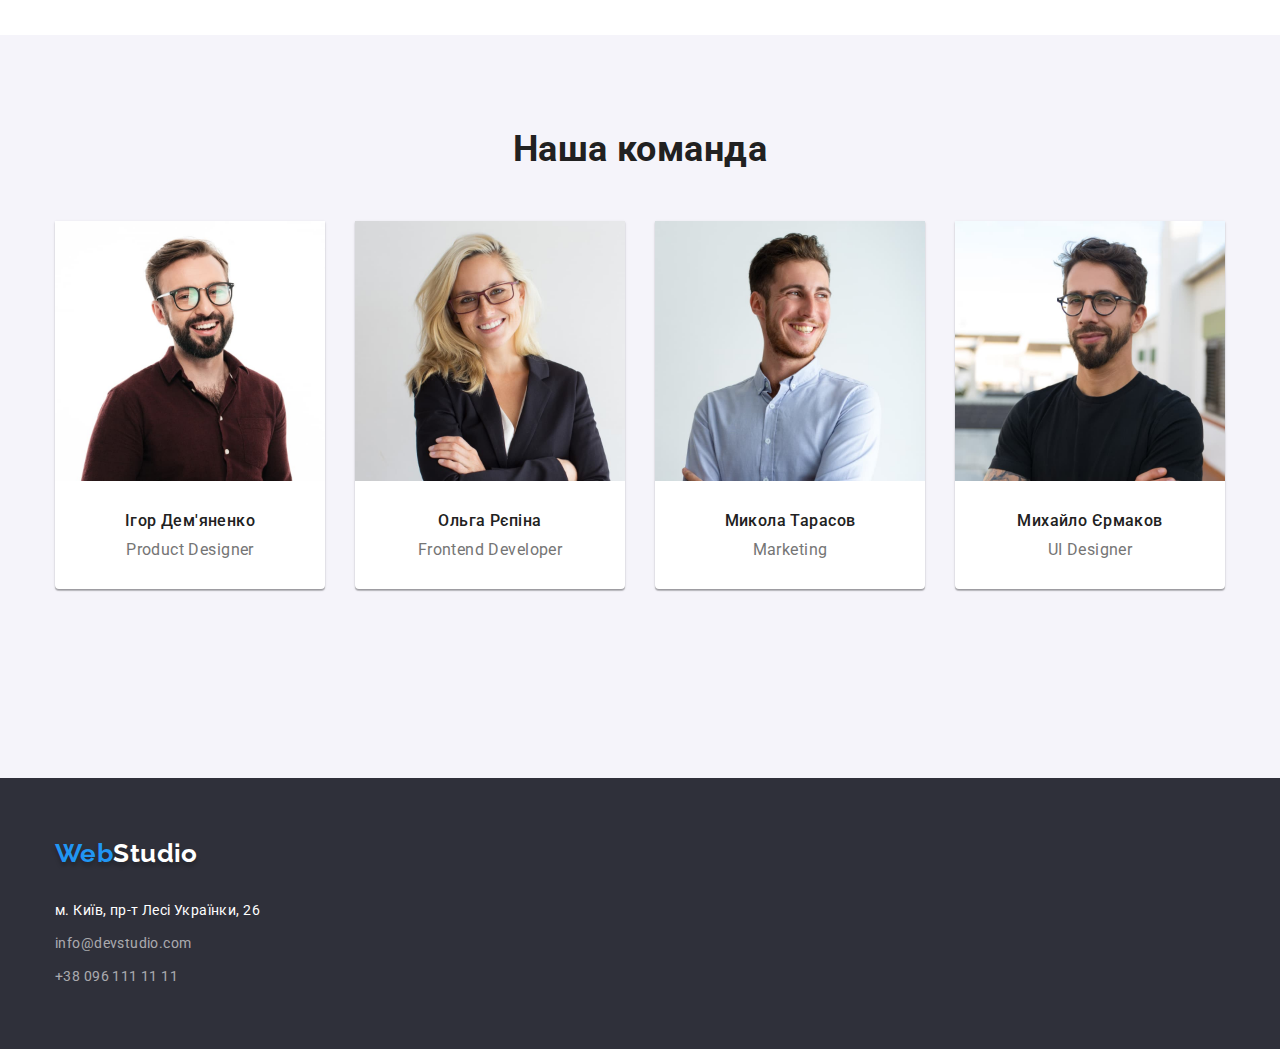
==== commit af3e8dbd: "Повіряна тивога" ====
--- a/index.html
+++ b/index.html
@@ -14,19 +14,15 @@
 <body>
     <!--ШАПКА-->
     <header class="page-header">
-        <div class="container header-container">
-            <div class="test-div">
-                <a class="logo link" href="./index.html">Web<span class="logo-black">Studio</span></a>
-                <div class="page-nav">
-                    <nav>
+        <div class="container">
+                <nav class=" header-container">
+                        <a class="logo link" href="./index.html">Web<span class="logo-black">Studio</span></a>
                         <ul class="menu-nav list">
                             <li class="menu-item"><a class="menu-link link active" href="./index.html">Студія</a></li>
                             <li class="menu-item"><a class="menu-link link" href="./portfolio.html">Портфоліо</a></li>
                             <li class="menu-item"><a class="menu-link link" href="#">Контакт</a></li>
                         </ul>
                     </nav>
-                </div>
-            </div>
             <ul class="list contact-nav"> 
                     <li><a class="contact-email link" href="mailto:info@devstudio.com">info@devstudio.com</a></li>
                     <li><a class="contact-phonenumber link" href="tel:+380961111111">+38 096 111 11 11</a></li>
@@ -34,14 +30,14 @@
         </div>
     </header>
     <main>
-        <section class="business-solutions">
+        <section class="business-solutions section">
             <div class="container ">
                 <h1 class="business-text">Ефективні рішення для вашого бізнесу</h1>
                 <button class="button-text" type= "button">Замовити послугу</button>
             </div>
         </section>
         <!--ОСОБЛИВОСТІ І ПЕРЕВАГИ-->
-        <section>
+        <section class="section">
             <div class="container">
             <h2 class="visually-hidden">Наші особливості</h2>
                 <ul class="list features-pos ">
@@ -61,7 +57,7 @@
             </div>
         </section>
         <!--Опис діяльності-->
-        <section>
+        <section class="section">
             <div class="container">
                 <h2 class="work-title">Чим ми займаємось</h2>
                 <ul class="list product-img">
@@ -78,7 +74,7 @@
             </div>
         </section>
         <!--Опис команди-->
-        <section class="team">
+        <section class="team section">
             <div class="container ">
                 <h2 class="team-title">Наша команда</h2>
                     <div class="team-style">
--- a/styles/styles.css
+++ b/styles/styles.css
@@ -55,7 +55,10 @@
     cursor: pointer;
 }
 
-
+.section {
+    padding-top: 94px;
+    padding-bottom: 94px;
+}
 
 .container {
     width: 1200px   ;
@@ -67,6 +70,14 @@
 
 .page-header {
     border-bottom: 1px solid var(--header-line);
+    padding-top: 24px;
+    padding-bottom: 25px;
+}
+
+.page-header>.container {
+    display: flex;
+    justify-content: space-between;
+    align-items: center;
 }
 
 /* HEADER */
@@ -109,20 +120,14 @@
     color: var(--blue-text-color);
 }
 
-.page-header {
-    padding-top: 24px;
-    padding-bottom: 25px;
-}
 .header-container {
     display: flex;
-    justify-content: space-between;
     align-items: center;
 }
 
 .menu-nav {
     display: flex;
     column-gap: 50px;
-    padding-top: 10px;
 }
 
 .contact-nav {
@@ -198,8 +203,7 @@
 .features-pos {
     display: flex;
     gap: 30px;
-    padding-top: 90px;
-    padding-bottom: 95px;
+
 }
 
 .features-item {
@@ -222,7 +226,6 @@
 }
 .team {
     background-color: var(--team-background-color);
-    padding-top: 95px;
 }
 
 .team-style {
@@ -278,7 +281,6 @@
     text-align: center;
     background-color: var(--team-background-color);
     color: var(--body-title-color);
-    cursor: pointer;
     border-radius: 4px;
     border: none;
     padding: 6px 25px;
@@ -312,7 +314,6 @@
 .portfolio-button-styles {
     display: flex;
     gap: 10px;
-    padding-top: 95px;
     padding-bottom: 50px;
     justify-content: center;
 }
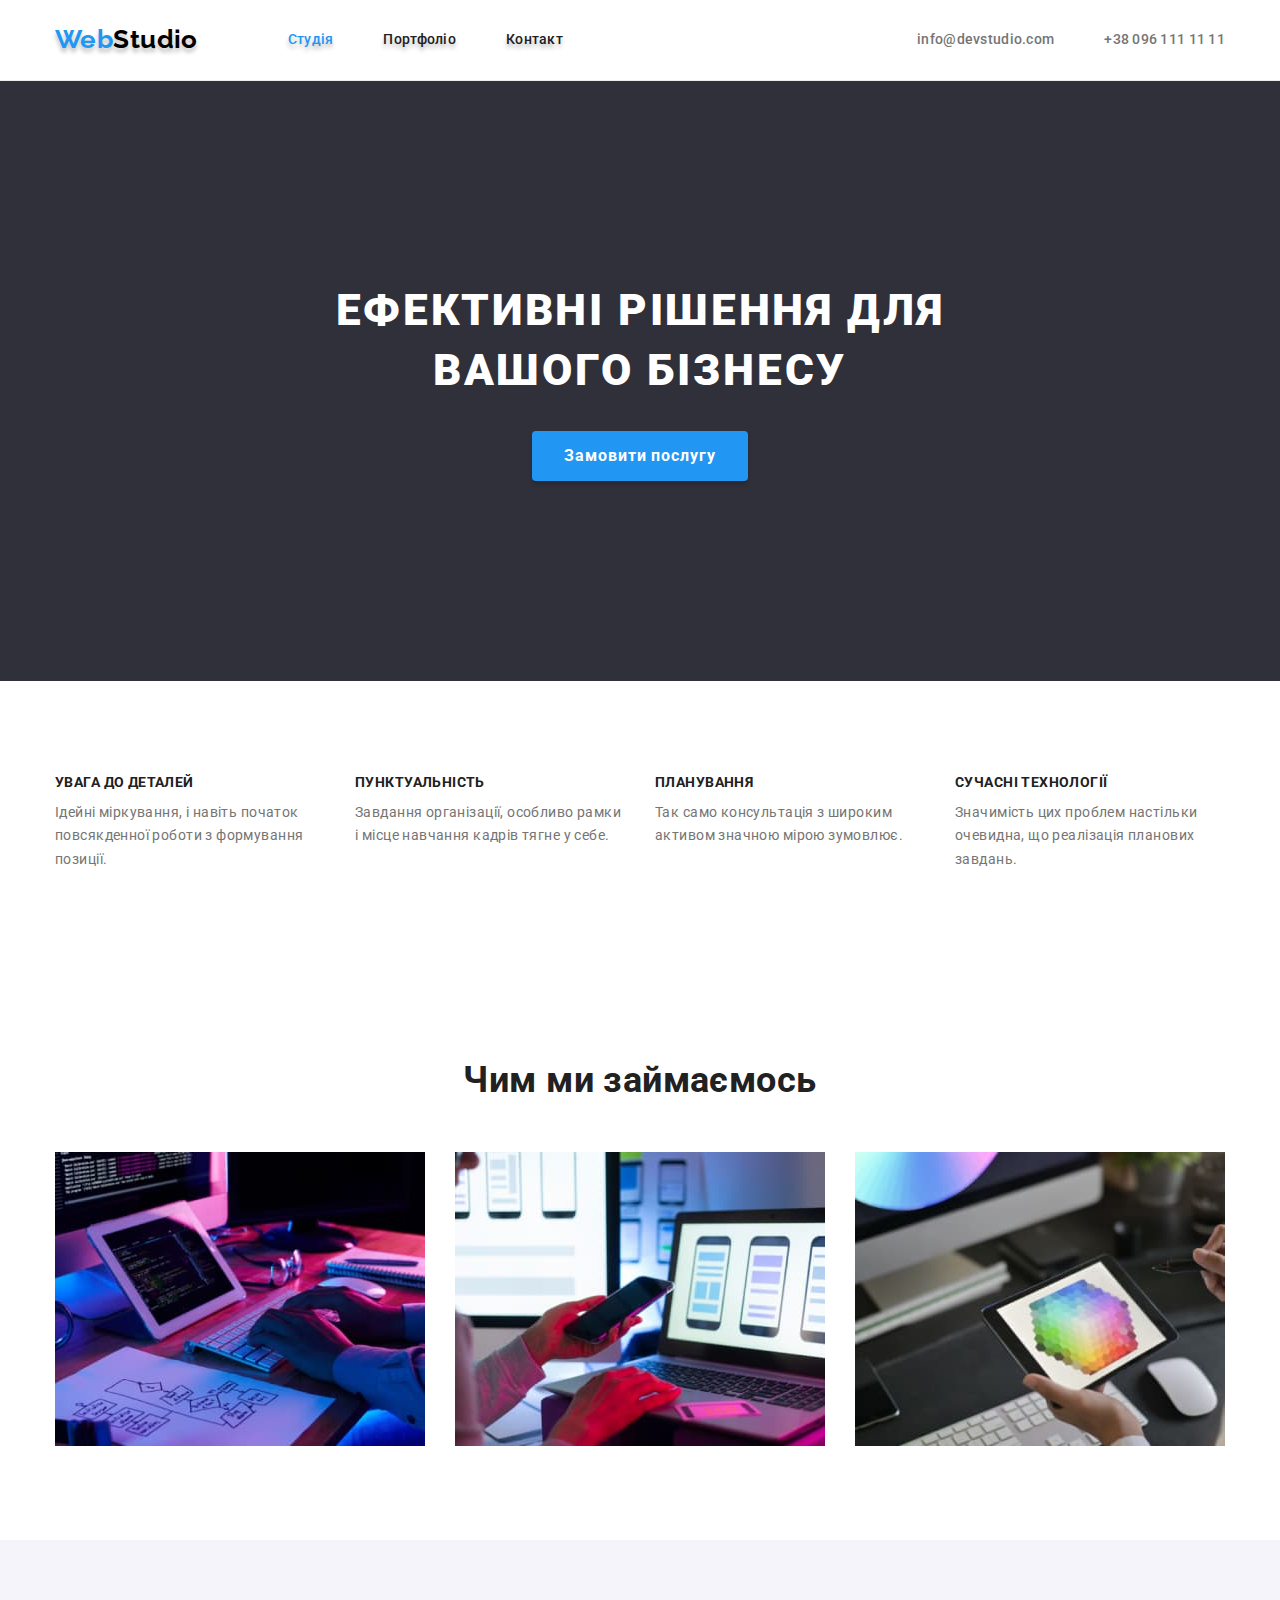
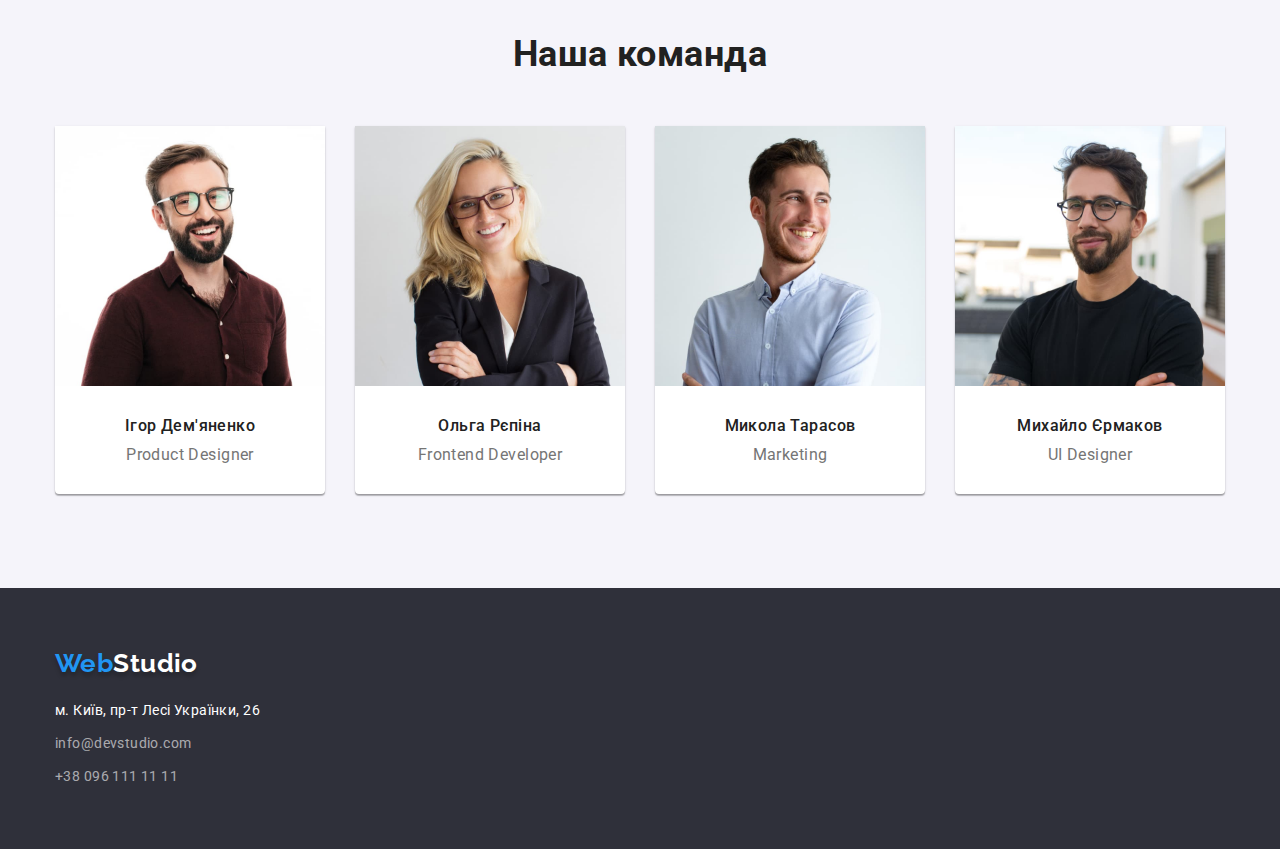
==== commit 4d0ae4fe: "Perezdacha" ====
--- a/index.html
+++ b/index.html
@@ -77,45 +77,44 @@
         <section class="team section">
             <div class="container ">
                 <h2 class="team-title">Наша команда</h2>
-                    <div class="team-style">
-                    <ul class="list">
+                    <ul class="list team-style">
                         <li class="card-back">
                             <img src=" ./images/img-3.jpg" alt="Ігор Дем'яненко" width = "270" height = "260" />
-                            <h3 class="worker-name">Ігор Дем'яненко</h3>
-                            <p class="work-position">Product Designer</p>
+                            <div class="worker-cards">
+                                <h3 class="worker-name">Ігор Дем'яненко</h3>
+                                <p class="work-position">Product Designer</p>
+                            </div>
                         </li>
-                    </ul>
-                    <ul class="list">
                         <li class="card-back">
                             <img src="./images/img-2.jpg" alt="Ольга Рєпіна" width = "270" height = "260" />
-                            <h3 class="worker-name">Ольга Рєпіна</h3>
-                            <p class="work-position">Frontend Developer</p>
+                            <div class="worker-cards">
+                                <h3 class="worker-name">Ольга Рєпіна</h3>
+                                <p class="work-position">Frontend Developer</p>
+                            </div>
                         </li>
-                    </ul>
-                    <ul class="list">
                         <li class="card-back">
                             <img src="./images/img-1.jpg" alt="Микола Тарасов" width = "270" height = "260" />
-                            <h3 class="worker-name">Микола Тарасов</h3>
-                            <p class="work-position">Marketing</p>
+                            <div class="worker-cards">
+                                <h3 class="worker-name">Микола Тарасов</h3>
+                                <p class="work-position">Marketing</p>
+                            </div>
                         </li>
-                    </ul>
-                    <ul class="list">
                         <li class="card-back">
                             <img src="./images/img.jpg" alt="Михайло Єрмаков" width = "270" height = "260" />
-                            <h3 class="worker-name">Михайло Єрмаков</h3>
-                            <p class="work-position">UI Designer</p>
+                            <div class="worker-cards">
+                                <h3 class="worker-name">Михайло Єрмаков</h3>
+                                <p class="work-position">UI Designer</p>
+                            </div>
                         </li>
-                    </ul>
-                    </div>
             </div>
         </section>
     </main>
     <!--Підвал-->
     <footer class="page-footer">
-        <div class="container footer-style">
-            <a class="logo link" href="./index.html">Web<span class="logo-white">Studio</span></a>
+        <div class="container">
+            <a class="logo-footer link" href="./index.html">Web<span class="logo-white">Studio</span></a>
             <address>
-                <ul class="list contact-footer-style">
+                <ul class="list">
                     <li class="footer-li-style"><a class="contact-location link " href="https://goo.gl/maps/X6XHpDeNHJ7trvAJ6" target="_blank" rel="noopener noreferrer nofollow">м. Київ, пр-т Лесі Українки, 26</a></li>
                     <li class="footer-li-style"><a class="footer-email link" href="mailto:info@devstudio.com">info@devstudio.com</a></li>
                     <li><a class="footer-phonenumber link" href="tel:+380961111111">+38 096 111 11 11</a></li>
--- a/styles/styles.css
+++ b/styles/styles.css
@@ -222,7 +222,6 @@
 .product-img {
     display: flex;
     gap: 30px;
-    padding-bottom: 95px;
 }
 .team {
     background-color: var(--team-background-color);
@@ -231,7 +230,6 @@
 .team-style {
     display: flex;
     gap: 30px;
-    padding-bottom: 95px;
 }
 
 .card-back {
@@ -247,17 +245,19 @@
     font-size: 16px;
     line-height: 1.1875;
     text-align: center;
+    margin-bottom: 10px;
+}
+
+.worker-cards {
     padding-top: 30px;
-    padding-bottom: 10px;
-}
-
+    padding-bottom: 30px;
+}
 .work-position {
     font-weight: 400;
     font-size: 16px;
     line-height: 1.1875;
     text-align: center;
     color: var(--body-text-color);
-    padding-bottom: 30px;
 }
 
 .visually-hidden {
@@ -279,11 +279,17 @@
     font-size: 16px;
     line-height: 1.63;
     text-align: center;
+    letter-spacing: 0.03em;
     background-color: var(--team-background-color);
     color: var(--body-title-color);
     border-radius: 4px;
     border: none;
-    padding: 6px 25px;
+    padding: 6px 22px;
+}
+
+.current {
+    background-color: var(--blue-text-color);
+    color: var(--white-text-color) ;
 }
 
 .port-button:active,
@@ -301,6 +307,7 @@
     font-size: 18px;
     line-height: 2;
     letter-spacing: 0.06em;
+    margin-bottom: 4px;
 }
 
 .portfolio-position {
@@ -313,8 +320,8 @@
 
 .portfolio-button-styles {
     display: flex;
-    gap: 10px;
-    padding-bottom: 50px;
+    gap: 8px;
+    margin-bottom: 50px;
     justify-content: center;
 }
 
@@ -326,11 +333,9 @@
     display: flex;
     gap: 30px;
     flex-wrap: wrap;
-    padding-bottom: 95px;
 }
 
 .portfolio-content-style {
-    max-width: 100%;
     padding: 20px 24px;
     border: 1px solid var(--card-border-color);
     border-top: none;
@@ -339,6 +344,8 @@
 /* FOOTER */
 .page-footer {
     background-color: var(--background-gray-color);
+    padding-top: 60px;
+    padding-bottom: 60px;
 }
 
 .logo-white {
@@ -361,14 +368,20 @@
 
 }
 
-.footer-style {
-    padding-top: 60px;
-    padding-bottom: 60px;
-}
-
-.contact-footer-style {
-    padding-top: 30px;
-}
+.logo-footer {
+    font-family: 'Raleway';
+    font-style: normal;
+    font-weight: 700;
+    font-size: 26px;
+    line-height: 1.19;
+    color: var(--blue-text-color);
+    text-shadow: 0px 4px 4px rgba(0, 0, 0, 0.25);
+    display: inline-block;
+    margin-right: 0;
+    margin-bottom: 20px;
+}
+
+
 .footer-li-style {
-    padding-bottom: 9px;
+    margin-bottom: 9px;
 }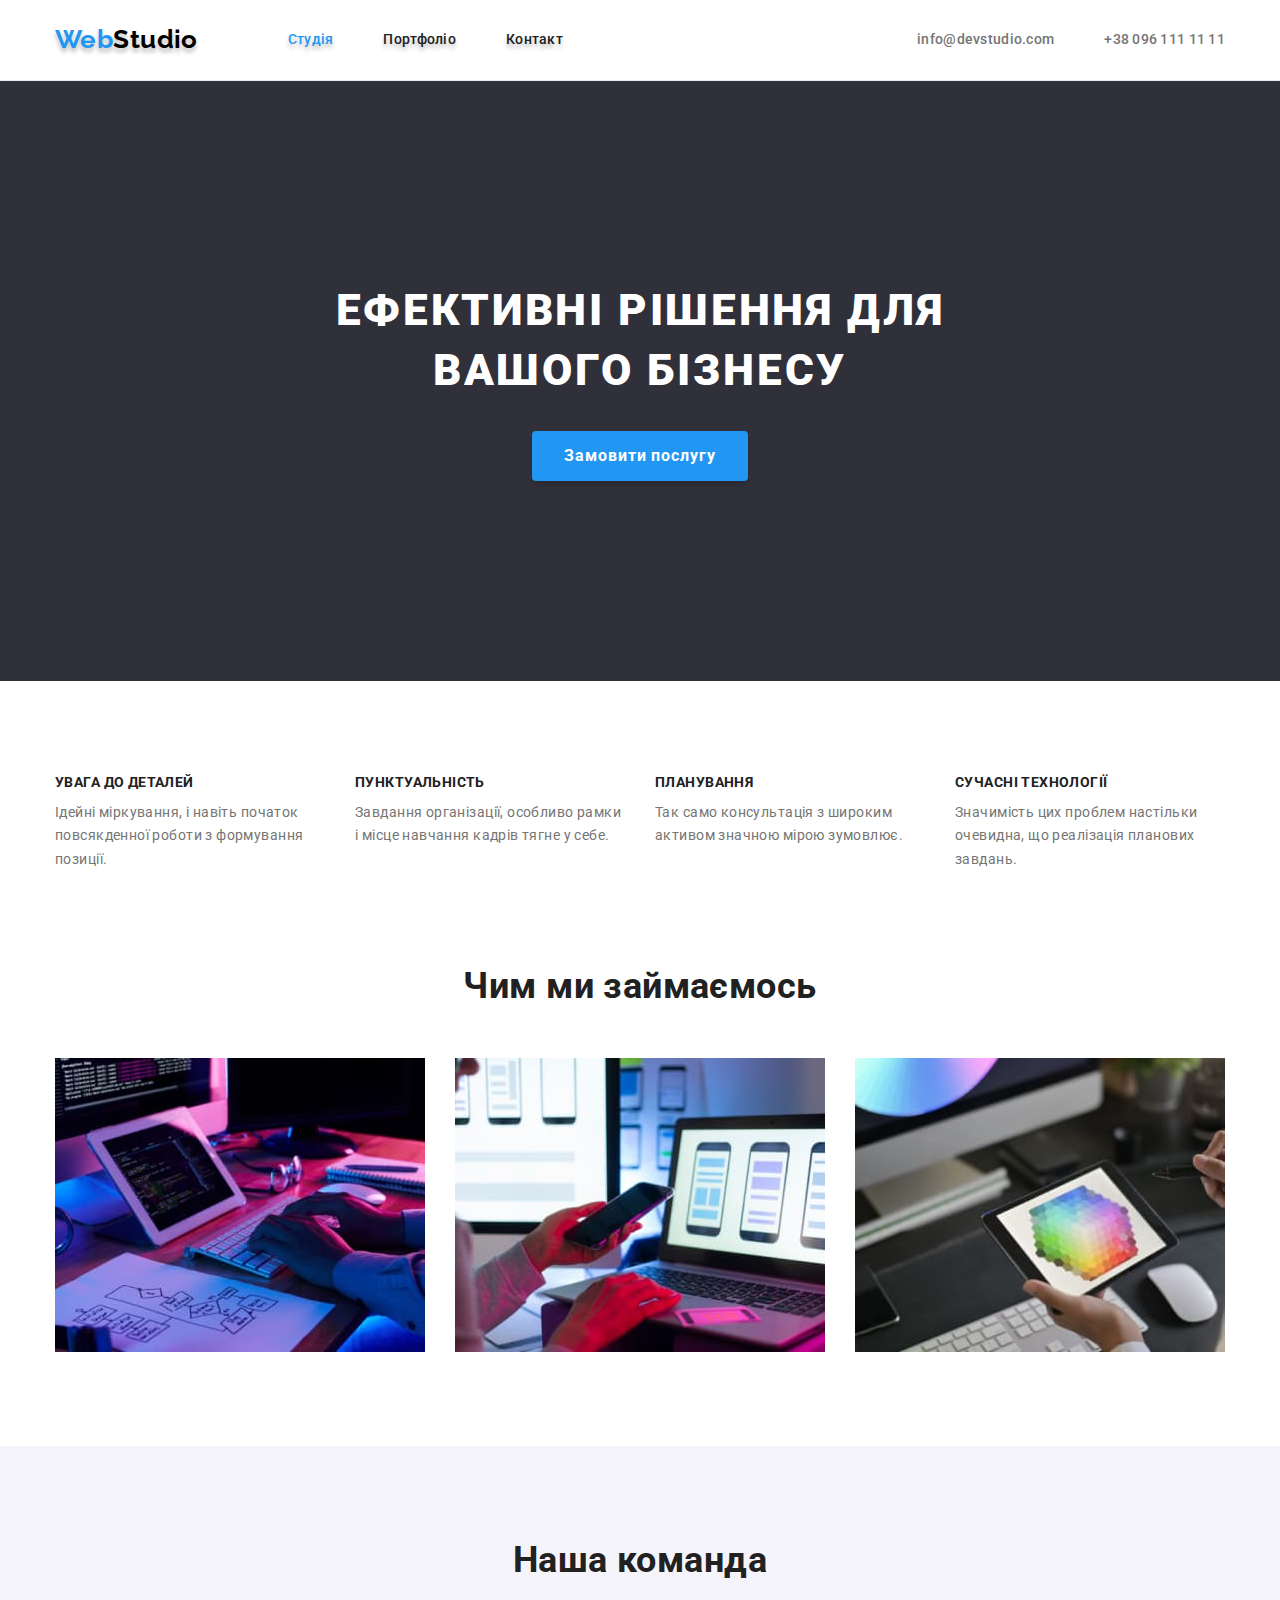
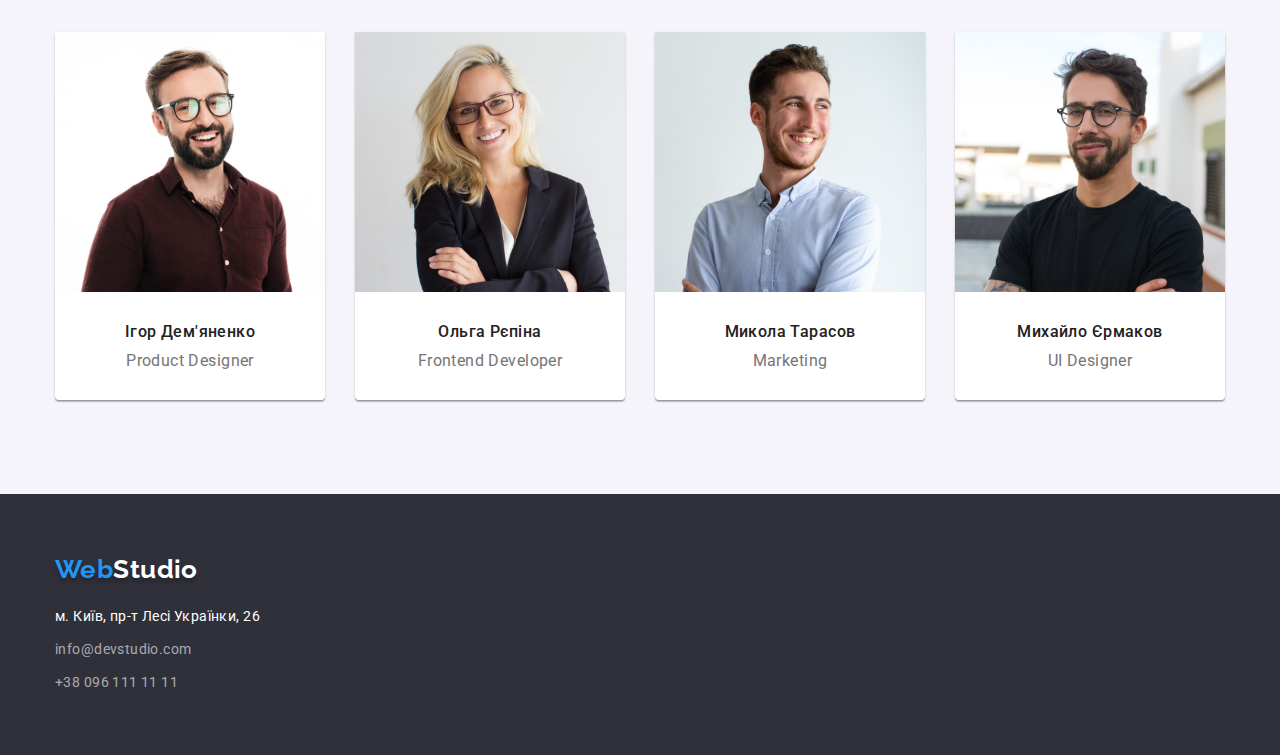
==== commit 1ca23ef8: "final" ====
--- a/index.html
+++ b/index.html
@@ -57,7 +57,7 @@
             </div>
         </section>
         <!--Опис діяльності-->
-        <section class="section">
+        <section class="section work-style">
             <div class="container">
                 <h2 class="work-title">Чим ми займаємось</h2>
                 <ul class="list product-img">
@@ -115,9 +115,9 @@
             <a class="logo-footer link" href="./index.html">Web<span class="logo-white">Studio</span></a>
             <address>
                 <ul class="list">
-                    <li class="footer-li-style"><a class="contact-location link " href="https://goo.gl/maps/X6XHpDeNHJ7trvAJ6" target="_blank" rel="noopener noreferrer nofollow">м. Київ, пр-т Лесі Українки, 26</a></li>
-                    <li class="footer-li-style"><a class="footer-email link" href="mailto:info@devstudio.com">info@devstudio.com</a></li>
-                    <li><a class="footer-phonenumber link" href="tel:+380961111111">+38 096 111 11 11</a></li>
+                    <li class="footer-menu-item"><a class="contact-location link" href="https://goo.gl/maps/X6XHpDeNHJ7trvAJ6" target="_blank" rel="noopener noreferrer nofollow">м. Київ, пр-т Лесі Українки, 26</a></li>
+                    <li class="footer-menu-item"><a class="footer-email link" href="mailto:info@devstudio.com">info@devstudio.com</a></li>
+                    <li class="footer-menu-item"><a class="footer-phonenumber link" href="tel:+380961111111">+38 096 111 11 11</a></li>
                 </ul>
             </address>
         </div>
--- a/styles/styles.css
+++ b/styles/styles.css
@@ -76,7 +76,6 @@
 
 .page-header>.container {
     display: flex;
-    justify-content: space-between;
     align-items: center;
 }
 
@@ -133,6 +132,7 @@
 .contact-nav {
     display: flex;
     column-gap: 50px;
+    margin-left: auto;
 }
 
 .test-div {
@@ -219,6 +219,9 @@
     margin-bottom: 50px;
 }
 
+.work-style {
+    padding-top: 0;
+}
 .product-img {
     display: flex;
     gap: 30px;
@@ -382,6 +385,6 @@
 }
 
 
-.footer-li-style {
+.footer-menu-item:not(:last-child) {
     margin-bottom: 9px;
 }